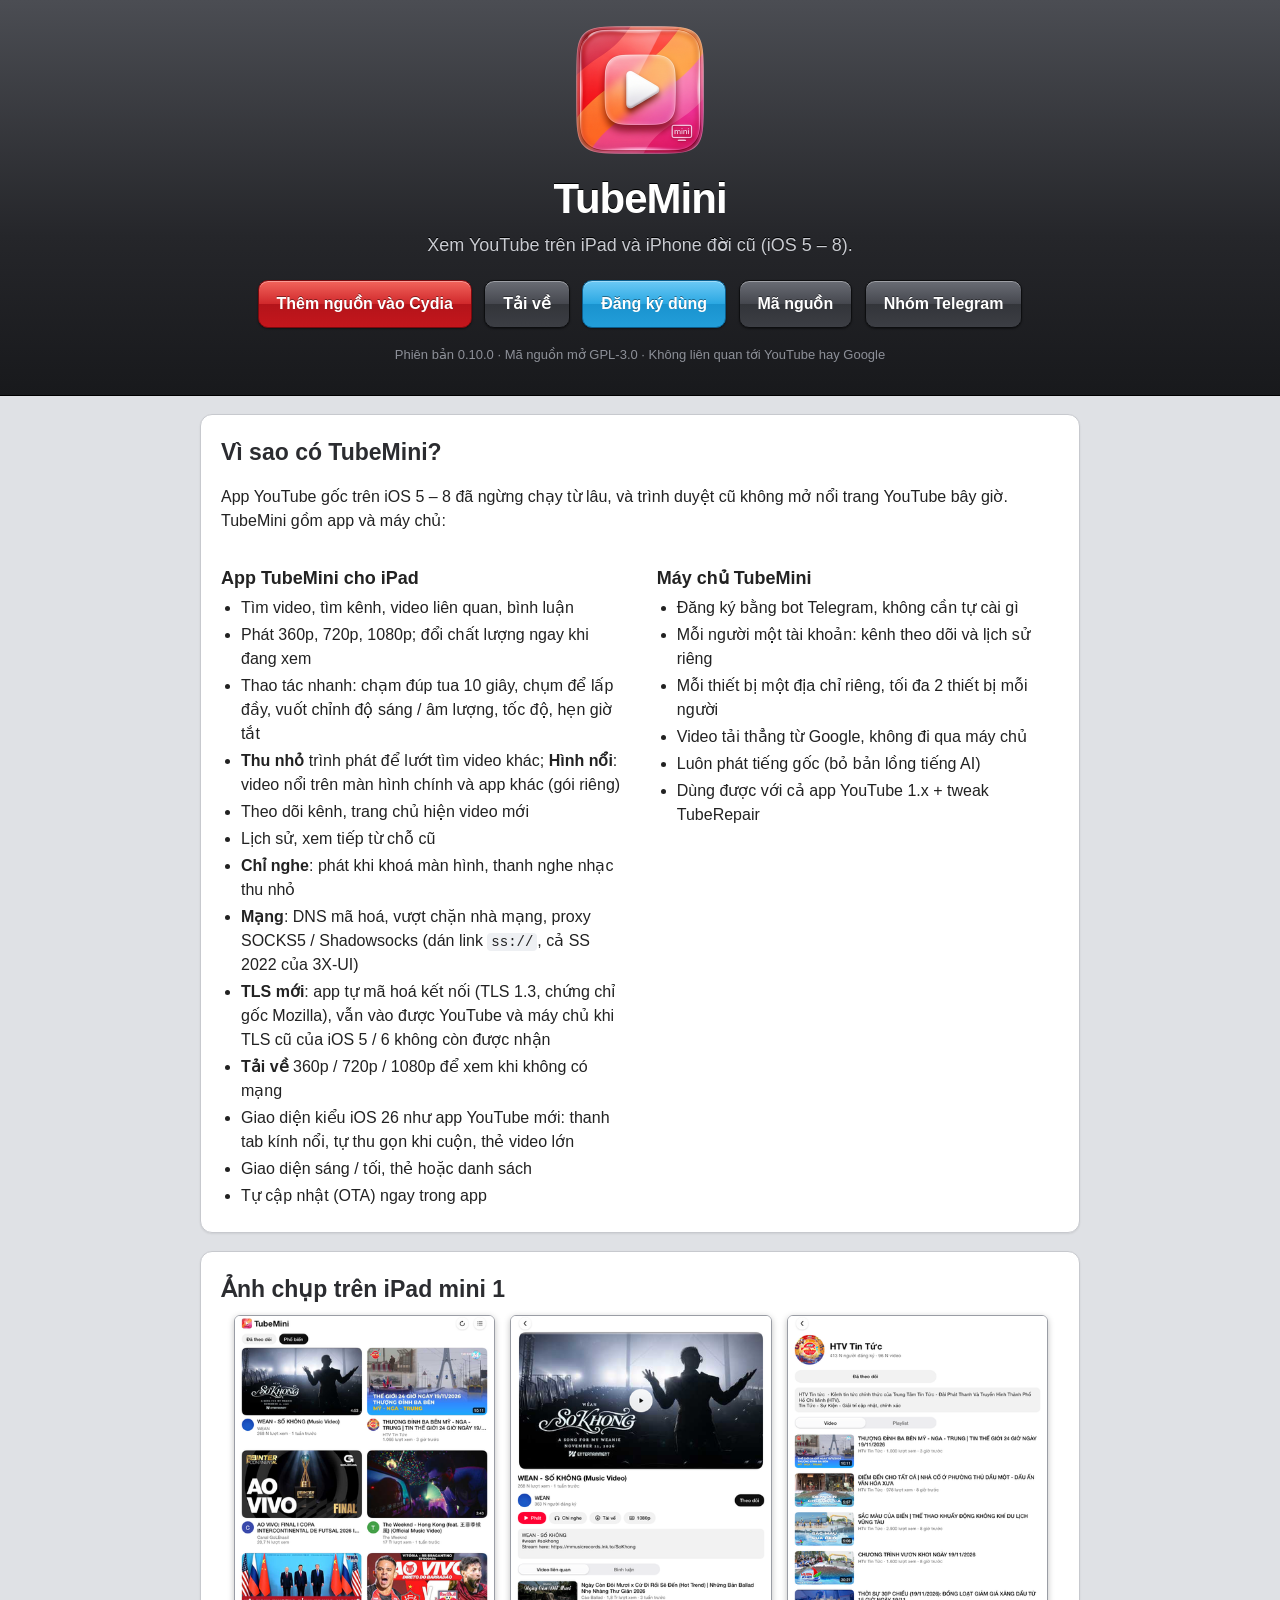
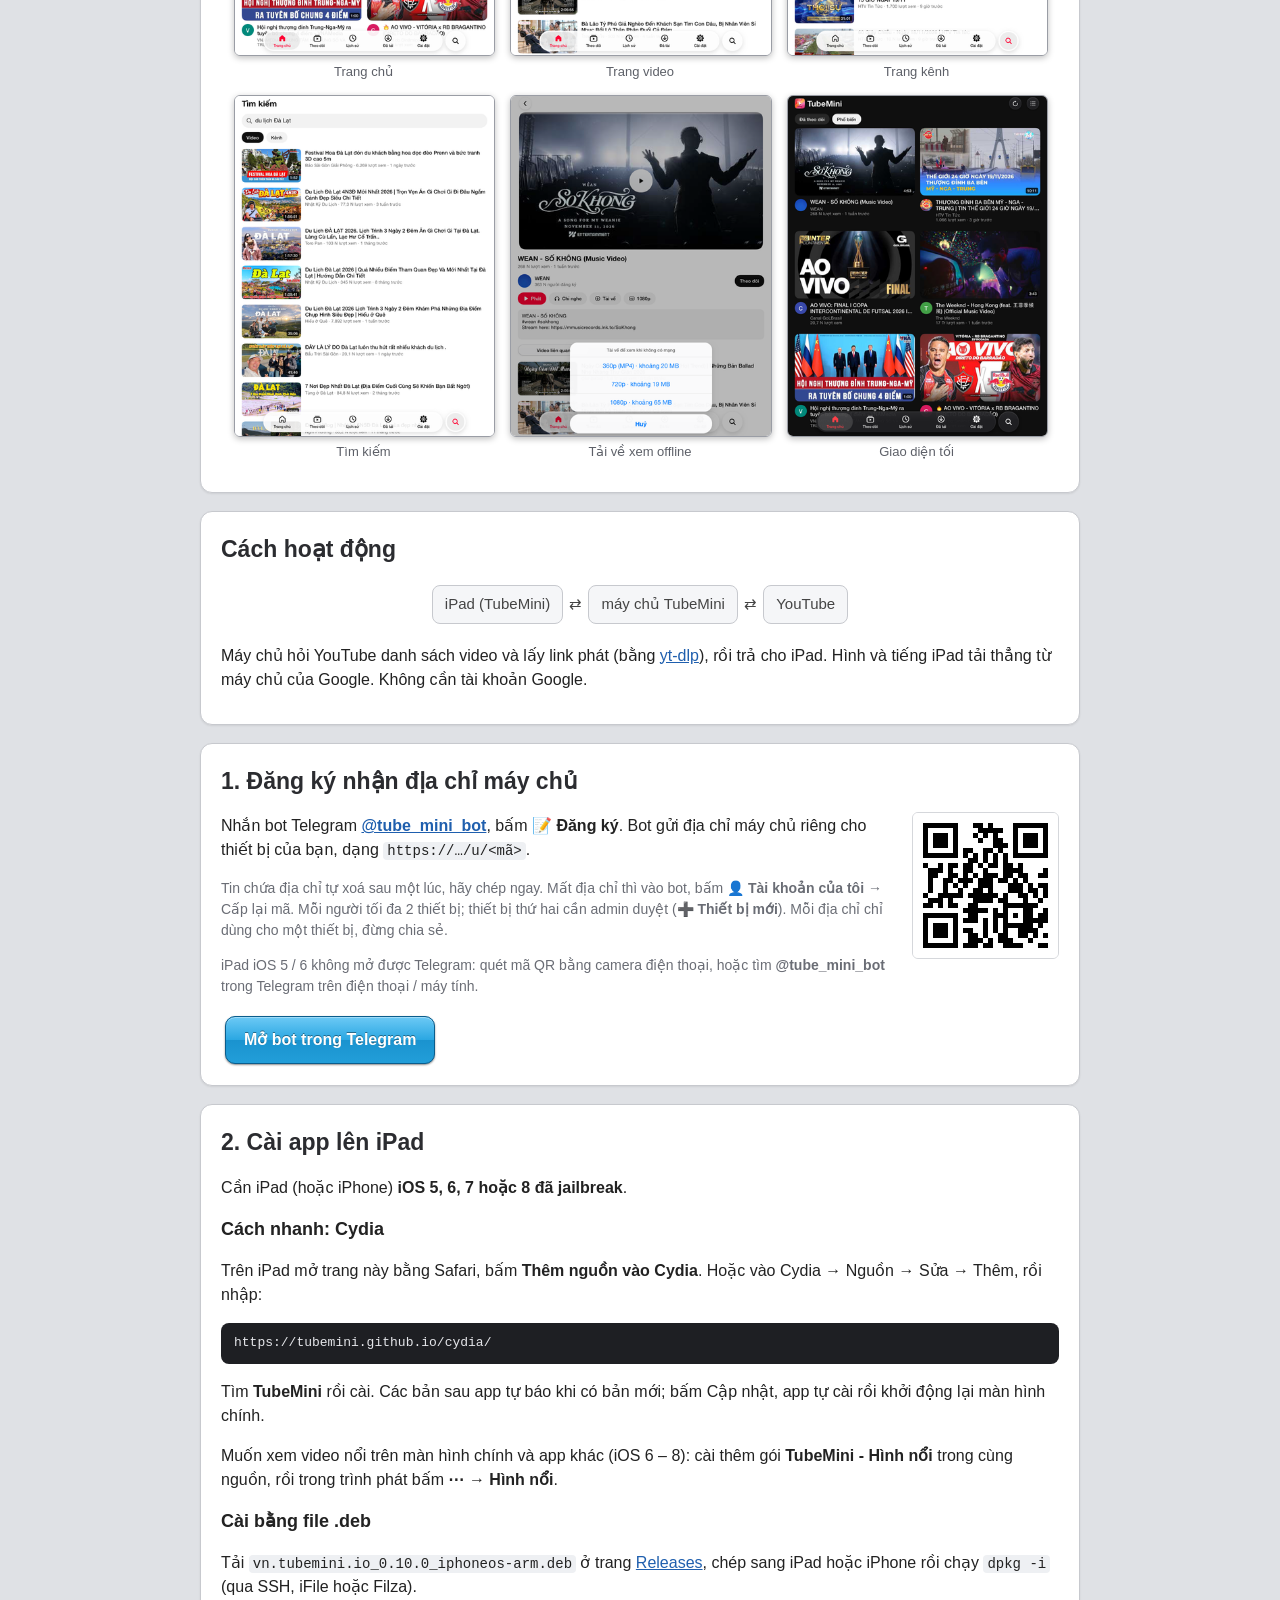
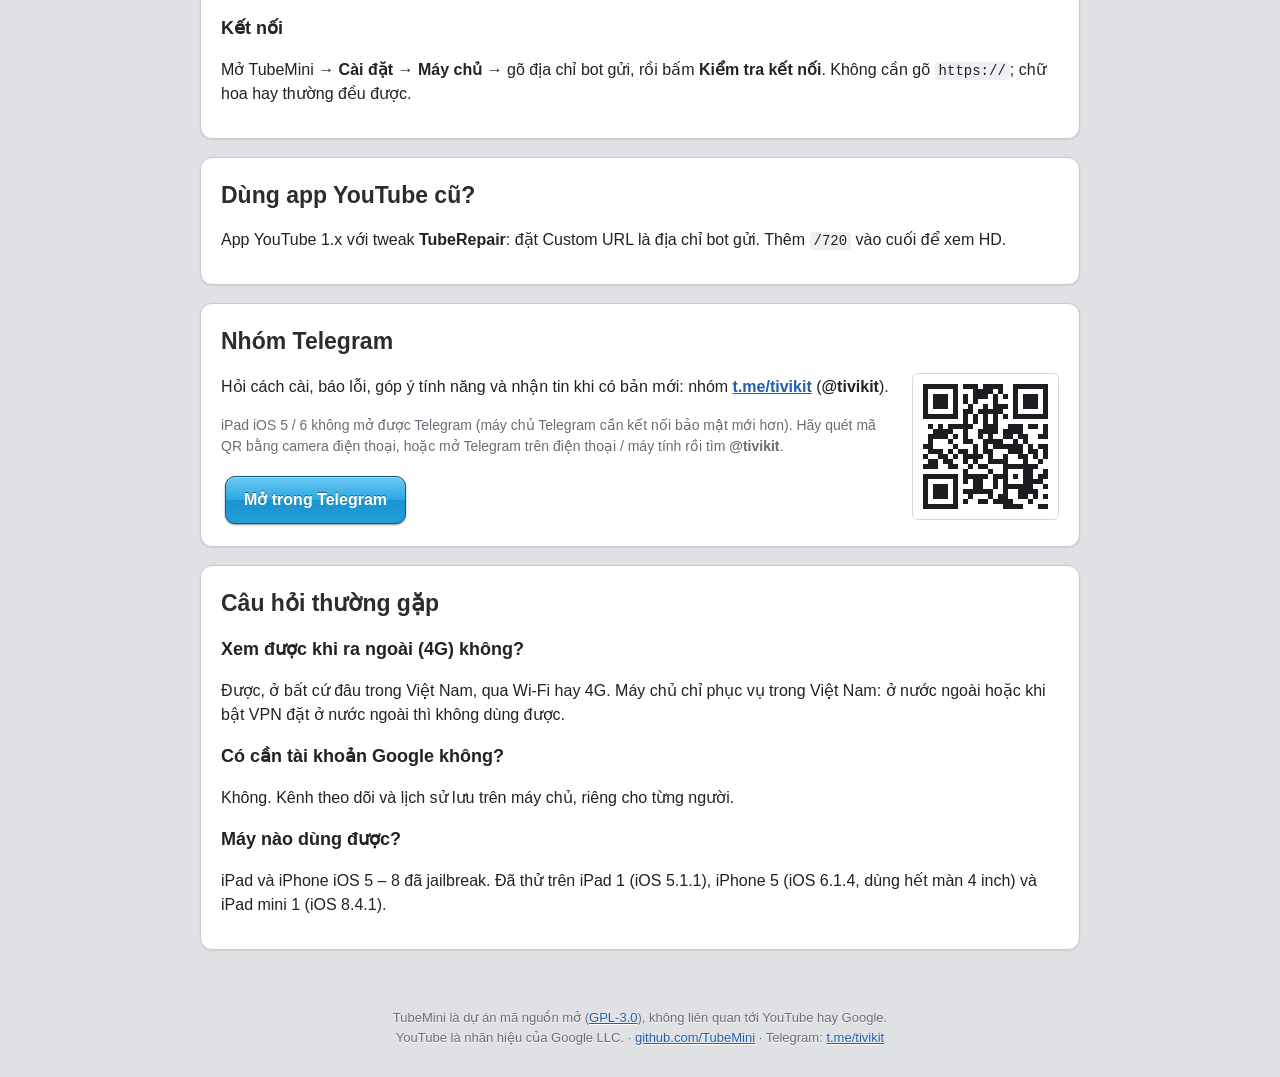
==== index.html @ 6ca7f9ba "Publish site and Cydia repository (2026-11-25)" ====
<!DOCTYPE html>
<html lang="vi">
<head>
<meta charset="utf-8">
<meta name="viewport" content="width=device-width, initial-scale=1">
<title>TubeMini — YouTube cho iPad và iPhone iOS 5 – 8</title>
<meta name="description" content="TubeMini: xem YouTube trên iPad và iPhone đời cũ (iOS 5 – 8). Đăng ký qua bot Telegram để nhận địa chỉ máy chủ.">
<link rel="apple-touch-icon" href="apple-touch-icon.png">
<link rel="icon" type="image/png" href="cydia/icon.png">
<link rel="stylesheet" href="style.css?v=810edb85">
</head>
<body>

<div class="hero">
  <img src="img/icon.png" alt="Icon TubeMini" width="128" height="128">
  <h1>TubeMini</h1>
  <p>Xem YouTube trên iPad và iPhone đời cũ (iOS 5 – 8).</p>
  <a class="btn" href="cydia://url/https://cydia.saurik.com/api/share#?source=https://tubemini.github.io/cydia/">Thêm nguồn vào Cydia</a>
  <a class="btn dark" href="https://github.com/TubeMini/TubeMini/releases/latest">Tải về</a>
  <a class="btn tg" href="#dang-ky">Đăng ký dùng</a>
  <a class="btn dark" href="https://github.com/TubeMini/TubeMini">Mã nguồn</a>
  <a class="btn dark" href="#telegram">Nhóm Telegram</a>
  <small>Phiên bản 0.10.0 · Mã nguồn mở GPL-3.0 · Không liên quan tới YouTube hay Google</small>
</div>

<div class="wrap">

<div class="card">
  <h2>Vì sao có TubeMini?</h2>
  <p>App YouTube gốc trên iOS 5 – 8 đã ngừng chạy từ lâu, và trình duyệt cũ không mở nổi trang YouTube bây giờ. TubeMini gồm app và máy chủ:</p>
  <div class="cols">
    <div class="col">
      <h3>App TubeMini cho iPad</h3>
      <ul>
        <li>Tìm video, tìm kênh, video liên quan, bình luận</li>
        <li>Phát 360p, 720p, 1080p; đổi chất lượng ngay khi đang xem</li>
        <li>Thao tác nhanh: chạm đúp tua 10 giây, chụm để lấp đầy, vuốt chỉnh độ sáng / âm lượng, tốc độ, hẹn giờ tắt</li>
        <li><b>Thu nhỏ</b> trình phát để lướt tìm video khác; <b>Hình nổi</b>: video nổi trên màn hình chính và app khác (gói riêng)</li>
        <li>Theo dõi kênh, trang chủ hiện video mới</li>
        <li>Lịch sử, xem tiếp từ chỗ cũ</li>
        <li><b>Chỉ nghe</b>: phát khi khoá màn hình, thanh nghe nhạc thu nhỏ</li>
        <li><b>Mạng</b>: DNS mã hoá, vượt chặn nhà mạng, proxy SOCKS5 / Shadowsocks (dán link <code>ss://</code>, cả SS 2022 của 3X-UI)</li>
        <li><b>TLS mới</b>: app tự mã hoá kết nối (TLS 1.3, chứng chỉ gốc Mozilla), vẫn vào được YouTube và máy chủ khi TLS cũ của iOS 5 / 6 không còn được nhận</li>
        <li><b>Tải về</b> 360p / 720p / 1080p để xem khi không có mạng</li>
        <li>Giao diện kiểu iOS 26 như app YouTube mới: thanh tab kính nổi, tự thu gọn khi cuộn, thẻ video lớn</li>
        <li>Giao diện sáng / tối, thẻ hoặc danh sách</li>
        <li>Tự cập nhật (OTA) ngay trong app</li>
      </ul>
    </div>
    <div class="col last">
      <h3>Máy chủ TubeMini</h3>
      <ul>
        <li>Đăng ký bằng bot Telegram, không cần tự cài gì</li>
        <li>Mỗi người một tài khoản: kênh theo dõi và lịch sử riêng</li>
        <li>Mỗi thiết bị một địa chỉ riêng, tối đa 2 thiết bị mỗi người</li>
        <li>Video tải thẳng từ Google, không đi qua máy chủ</li>
        <li>Luôn phát tiếng gốc (bỏ bản lồng tiếng AI)</li>
        <li>Dùng được với cả app YouTube 1.x + tweak TubeRepair</li>
      </ul>
    </div>
  </div>
</div>

<div class="card">
  <h2>Ảnh chụp trên iPad mini 1</h2>
  <div class="shots">
    <div class="shot"><img src="img/home.png" alt="Trang chủ">Trang chủ</div>
    <div class="shot"><img src="img/video.png" alt="Trang video">Trang video</div>
    <div class="shot"><img src="img/channel.png" alt="Trang kênh">Trang kênh</div>
    <div class="shot"><img src="img/search.png" alt="Tìm kiếm">Tìm kiếm</div>
    <div class="shot"><img src="img/download.png" alt="Chọn chất lượng để tải về">Tải về xem offline</div>
    <div class="shot"><img src="img/dark.png" alt="Giao diện tối">Giao diện tối</div>
  </div>
</div>

<div class="card">
  <h2>Cách hoạt động</h2>
  <p class="flow"><span>iPad (TubeMini)</span> ⇄ <span>máy chủ TubeMini</span> ⇄ <span>YouTube</span></p>
  <p>Máy chủ hỏi YouTube danh sách video và lấy link phát (bằng <a href="https://github.com/yt-dlp/yt-dlp">yt-dlp</a>), rồi trả cho iPad. Hình và tiếng iPad tải thẳng từ máy chủ của Google. Không cần tài khoản Google.</p>
</div>

<div class="card tgcard" id="dang-ky">
  <h2>1. Đăng ký nhận địa chỉ máy chủ</h2>
  <img class="qr" src="img/bot-qr.png" width="145" height="145" alt="Mã QR bot Telegram t.me/tube_mini_bot">
  <p>Nhắn bot Telegram <a href="https://t.me/tube_mini_bot"><b>@tube_mini_bot</b></a>, bấm <b>📝 Đăng ký</b>. Bot gửi địa chỉ máy chủ riêng cho thiết bị của bạn, dạng <code>https://…/u/&lt;mã&gt;</code>.</p>
  <p class="note">Tin chứa địa chỉ tự xoá sau một lúc, hãy chép ngay. Mất địa chỉ thì vào bot, bấm <b>👤 Tài khoản của tôi</b> → Cấp lại mã. Mỗi người tối đa 2 thiết bị; thiết bị thứ hai cần admin duyệt (<b>➕ Thiết bị mới</b>). Mỗi địa chỉ chỉ dùng cho một thiết bị, đừng chia sẻ.</p>
  <p class="note">iPad iOS 5 / 6 không mở được Telegram: quét mã QR bằng camera điện thoại, hoặc tìm <b>@tube_mini_bot</b> trong Telegram trên điện thoại / máy tính.</p>
  <a class="btn tg" href="https://t.me/tube_mini_bot">Mở bot trong Telegram</a>
</div>

<div class="card">
  <h2>2. Cài app lên iPad</h2>
  <p>Cần iPad (hoặc iPhone) <b>iOS 5, 6, 7 hoặc 8 đã jailbreak</b>.</p>
  <h3>Cách nhanh: Cydia</h3>
  <p>Trên iPad mở trang này bằng Safari, bấm <b>Thêm nguồn vào Cydia</b>. Hoặc vào Cydia → Nguồn → Sửa → Thêm, rồi nhập:</p>
<pre><code>https://tubemini.github.io/cydia/</code></pre>
  <p>Tìm <b>TubeMini</b> rồi cài. Các bản sau app tự báo khi có bản mới; bấm Cập nhật, app tự cài rồi khởi động lại màn hình chính.</p>
  <p>Muốn xem video nổi trên màn hình chính và app khác (iOS 6 – 8): cài thêm gói <b>TubeMini - Hình nổi</b> trong cùng nguồn, rồi trong trình phát bấm <b>⋯ → Hình nổi</b>.</p>
  <h3>Cài bằng file .deb</h3>
  <p>Tải <code>vn.tubemini.io_0.10.0_iphoneos-arm.deb</code> ở trang <a href="https://github.com/TubeMini/TubeMini/releases/latest">Releases</a>, chép sang iPad hoặc iPhone rồi chạy <code>dpkg -i</code> (qua SSH, iFile hoặc Filza).</p>
  <h3>Kết nối</h3>
  <p>Mở TubeMini → <b>Cài đặt</b> → <b>Máy chủ</b> → gõ địa chỉ bot gửi, rồi bấm <b>Kiểm tra kết nối</b>. Không cần gõ <code>https://</code>; chữ hoa hay thường đều được.</p>
</div>

<div class="card">
  <h2>Dùng app YouTube cũ?</h2>
  <p>App YouTube 1.x với tweak <b>TubeRepair</b>: đặt Custom URL là địa chỉ bot gửi. Thêm <code>/720</code> vào cuối để xem HD.</p>
</div>

<div class="card tgcard" id="telegram">
  <h2>Nhóm Telegram</h2>
  <img class="qr" src="img/telegram-qr.png" width="145" height="145" alt="Mã QR nhóm Telegram t.me/tivikit">
  <p>Hỏi cách cài, báo lỗi, góp ý tính năng và nhận tin khi có bản mới: nhóm <a href="https://t.me/tivikit"><b>t.me/tivikit</b></a> (<b>@tivikit</b>).</p>
  <p class="note">iPad iOS 5 / 6 không mở được Telegram (máy chủ Telegram cần kết nối bảo mật mới hơn). Hãy quét mã QR bằng camera điện thoại, hoặc mở Telegram trên điện thoại / máy tính rồi tìm <b>@tivikit</b>.</p>
  <a class="btn tg" href="https://t.me/tivikit">Mở trong Telegram</a>
</div>

<div class="card">
  <h2>Câu hỏi thường gặp</h2>
  <h3>Xem được khi ra ngoài (4G) không?</h3>
  <p>Được, ở bất cứ đâu trong Việt Nam, qua Wi-Fi hay 4G. Máy chủ chỉ phục vụ trong Việt Nam: ở nước ngoài hoặc khi bật VPN đặt ở nước ngoài thì không dùng được.</p>
  <h3>Có cần tài khoản Google không?</h3>
  <p>Không. Kênh theo dõi và lịch sử lưu trên máy chủ, riêng cho từng người.</p>
  <h3>Máy nào dùng được?</h3>
  <p>iPad và iPhone iOS 5 – 8 đã jailbreak. Đã thử trên iPad 1 (iOS 5.1.1), iPhone 5 (iOS 6.1.4, dùng hết màn 4 inch) và iPad mini 1 (iOS 8.4.1).</p>
</div>

</div>

<div class="foot">
  TubeMini là dự án mã nguồn mở (<a href="https://github.com/TubeMini/TubeMini/blob/main/LICENSE">GPL-3.0</a>), không liên quan tới YouTube hay Google.<br>
  YouTube là nhãn hiệu của Google LLC. · <a href="https://github.com/TubeMini">github.com/TubeMini</a> · Telegram: <a href="https://t.me/tivikit">t.me/tivikit</a>
</div>

</body>
</html>
---- style.css ----
/* TubeMini site — works on Safari iOS 6: no grid / flexbox / CSS variables / JavaScript,
   -webkit- prefixes next to the standard properties. */
html { -webkit-text-size-adjust: 100%; }
body {
    margin: 0;
    background: #dfe1e5;
    color: #222;
    font: 16px/1.5 "Helvetica Neue", Helvetica, Arial, sans-serif;
}
a { color: #1f5fae; }
img { border: 0; }

/* Header: dark brushed band with the icon */
.hero {
    background: #26272b;
    background-image: -webkit-linear-gradient(top, #4b4d53 0%, #25262a 60%, #18191c 100%);
    background-image: linear-gradient(to bottom, #4b4d53 0%, #25262a 60%, #18191c 100%);
    border-bottom: 1px solid #000;
    color: #fff;
    text-align: center;
    padding: 26px 16px 30px;
}
.hero img { width: 128px; height: 128px; }
.hero h1 {
    font-size: 42px;
    margin: 6px 0 2px;
    letter-spacing: -1px;
    text-shadow: 0 -1px 0 #000;
}
.hero p { margin: 0 auto 16px; max-width: 560px; color: #c9cbd1; font-size: 18px; text-shadow: 0 -1px 0 #000; }
.hero small { display: block; margin-top: 12px; color: #8d9098; font-size: 13px; }

/* Glossy iOS 6 buttons */
.btn {
    display: inline-block;
    margin: 5px 4px;
    padding: 11px 18px;
    border: 1px solid #7a0a0e;
    border-radius: 10px;
    color: #fff;
    font-weight: bold;
    text-decoration: none;
    text-shadow: 0 -1px 0 rgba(0, 0, 0, 0.4);
    background: #c4161c;
    background-image: -webkit-linear-gradient(top, #f2645c 0%, #d0282b 50%, #b4141a 51%, #c4161c 100%);
    background-image: linear-gradient(to bottom, #f2645c 0%, #d0282b 50%, #b4141a 51%, #c4161c 100%);
    -webkit-box-shadow: inset 0 1px 0 rgba(255, 255, 255, 0.35), 0 1px 2px rgba(0, 0, 0, 0.45);
    box-shadow: inset 0 1px 0 rgba(255, 255, 255, 0.35), 0 1px 2px rgba(0, 0, 0, 0.45);
}
.btn.dark {
    border-color: #0d0e10;
    background: #3a3c42;
    background-image: -webkit-linear-gradient(top, #6a6d75 0%, #45474e 50%, #33353a 51%, #3c3e44 100%);
    background-image: linear-gradient(to bottom, #6a6d75 0%, #45474e 50%, #33353a 51%, #3c3e44 100%);
}
.btn.tg {
    border-color: #0b5d8c;
    background: #229ed9;
    background-image: -webkit-linear-gradient(top, #6cc9f5 0%, #2aa7e2 50%, #1a93cf 51%, #229ed9 100%);
    background-image: linear-gradient(to bottom, #6cc9f5 0%, #2aa7e2 50%, #1a93cf 51%, #229ed9 100%);
}

.wrap { max-width: 880px; margin: 0 auto; padding: 0 14px 30px; }
.card {
    background: #fff;
    border: 1px solid #c7c9ce;
    border-radius: 12px;
    padding: 4px 20px 16px;
    margin: 18px 0;
    -webkit-box-shadow: 0 1px 2px rgba(0, 0, 0, 0.08);
    box-shadow: 0 1px 2px rgba(0, 0, 0, 0.08);
}
h2 {
    font-size: 23px;
    margin: 16px 0 8px;
    color: #2b2c30;
    text-shadow: 0 1px 0 #fff;
}
h3 { font-size: 18px; margin: 16px 0 4px; }

/* Two columns of features (one on phones) */
.cols:after { content: ""; display: block; clear: both; }
.col { float: left; width: 48%; margin-right: 4%; }
.col.last { margin-right: 0; }
.col ul { padding-left: 20px; margin: 4px 0 8px; }
.col li { margin: 3px 0; }

/* Screenshots */
.shots { text-align: center; font-size: 0; }
.shot { display: inline-block; vertical-align: top; width: 31%; margin: 0 1% 14px; font-size: 13px; color: #5d6068; }
.shot img {
    width: 100%;
    border: 1px solid #9a9da5;
    border-radius: 6px;
    -webkit-box-shadow: 0 2px 6px rgba(0, 0, 0, 0.25);
    box-shadow: 0 2px 6px rgba(0, 0, 0, 0.25);
}

pre, code { font-family: Menlo, Courier, monospace; }
code { background: #eef0f3; border-radius: 4px; padding: 1px 4px; font-size: 14px; }
pre {
    background: #1e1f23;
    color: #e5e6ea;
    border-radius: 8px;
    padding: 11px 13px;
    font-size: 13px;
    line-height: 1.45;
    white-space: pre-wrap;
    word-wrap: break-word;
}
pre code { background: none; padding: 0; color: inherit; font-size: inherit; }

.flow { text-align: center; font-size: 15px; color: #444; }
.flow span {
    display: inline-block;
    margin: 4px 2px;
    padding: 7px 12px;
    border: 1px solid #c7c9ce;
    border-radius: 8px;
    background: #f5f6f8;
}
.note { color: #6a6d75; font-size: 14px; }

/* Telegram card: QR code beside the text (Telegram itself does not open on iOS 6) */
.tgcard:after { content: ""; display: block; clear: both; }
.qr {
    float: right;
    width: 145px;
    height: 145px;
    margin: 6px 0 10px 18px;
    border: 1px solid #d5d7db;
    border-radius: 6px;
}
.foot { text-align: center; color: #6a6d75; font-size: 13px; padding: 10px 14px 30px; text-shadow: 0 1px 0 #fff; }

@media (max-width: 620px) {
    .col { float: none; width: auto; margin-right: 0; }
    .shot { width: 46%; margin: 0 2% 12px; }
    .hero h1 { font-size: 34px; }
    .qr { float: none; display: block; margin: 6px auto 10px; }
}
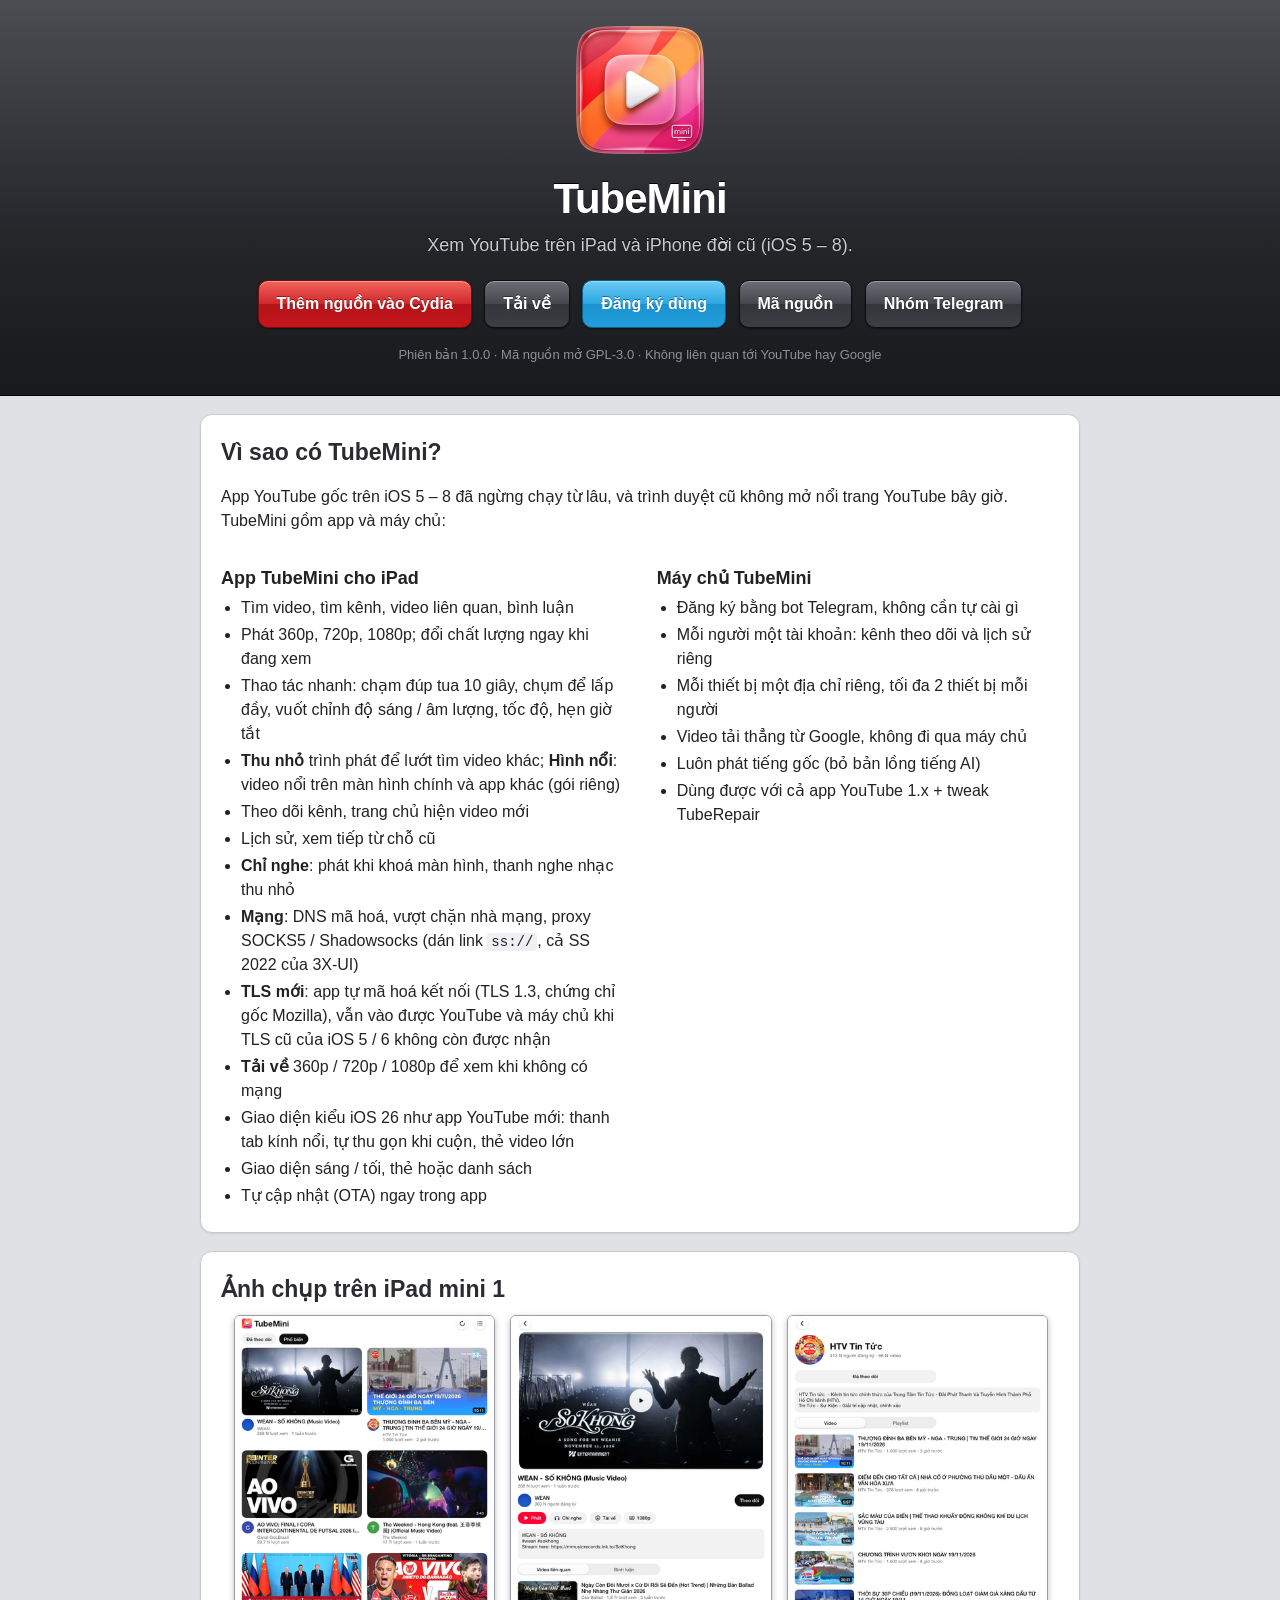
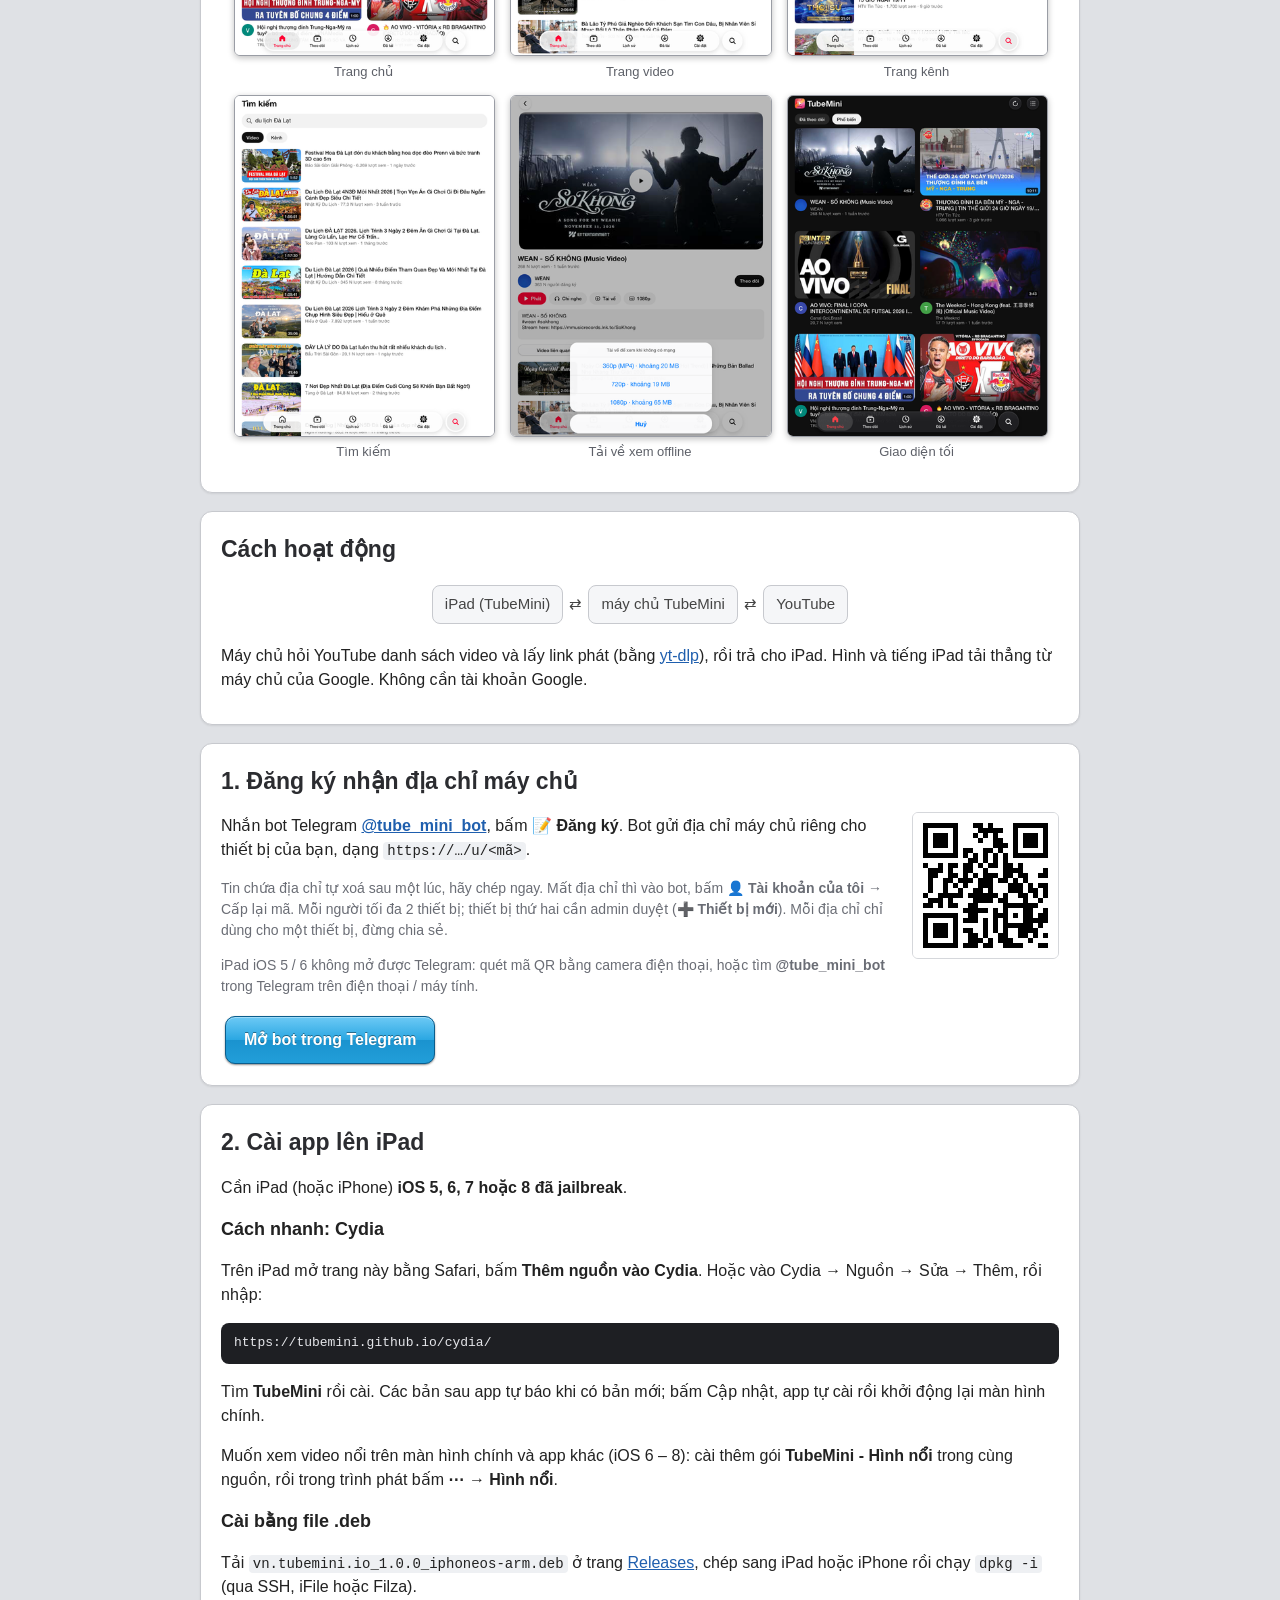
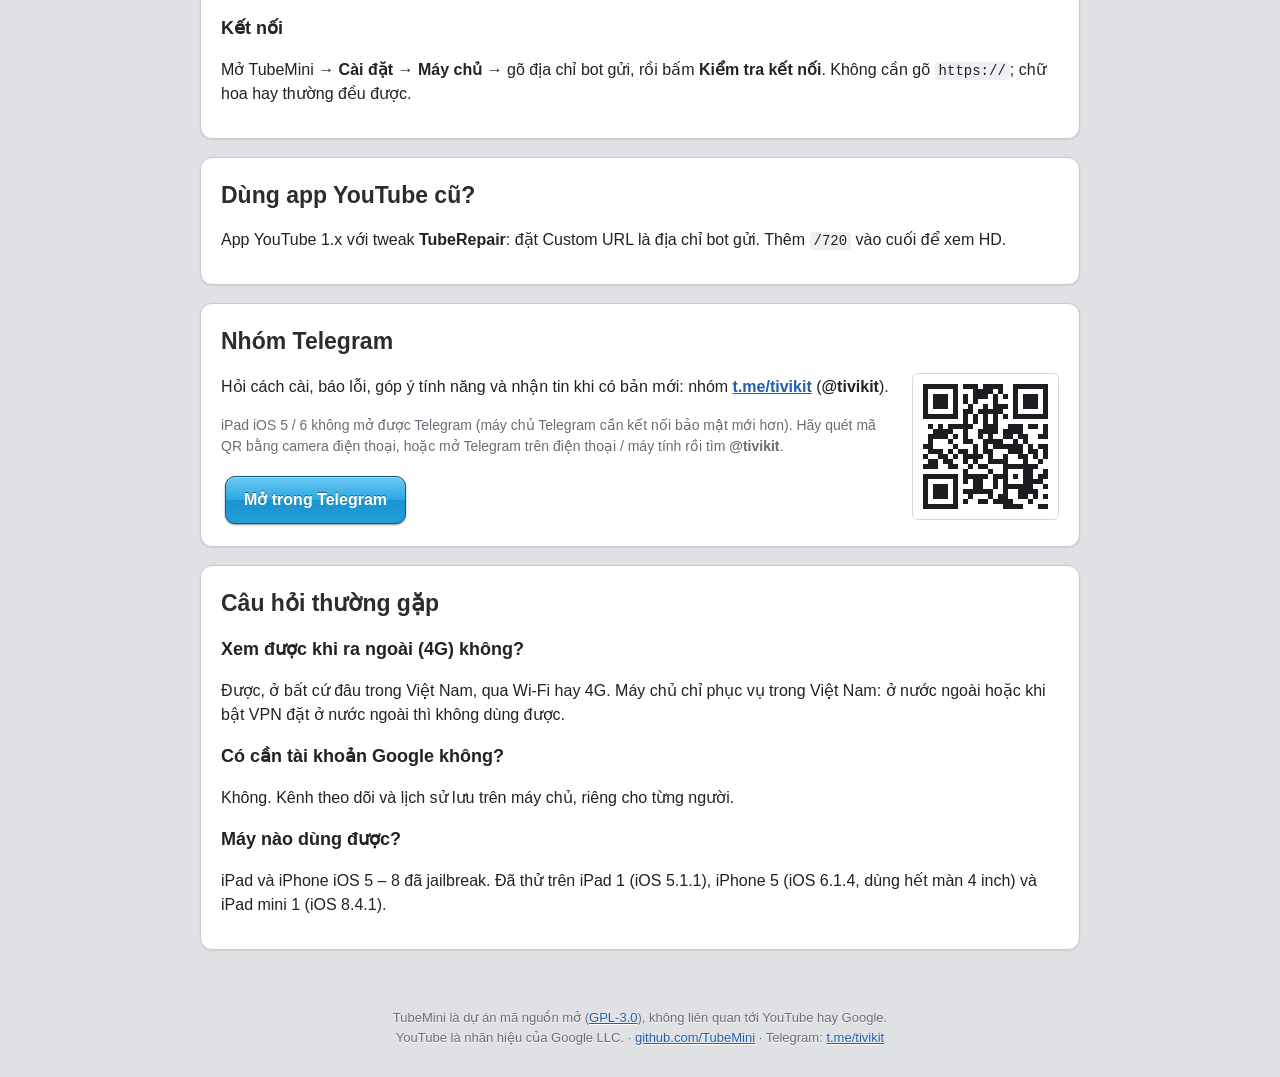
==== commit e506a7f5: "Publish site and Cydia repository (2026-11-25)" ====
--- a/index.html
+++ b/index.html
@@ -20,7 +20,7 @@
   <a class="btn tg" href="#dang-ky">Đăng ký dùng</a>
   <a class="btn dark" href="https://github.com/TubeMini/TubeMini">Mã nguồn</a>
   <a class="btn dark" href="#telegram">Nhóm Telegram</a>
-  <small>Phiên bản 0.10.0 · Mã nguồn mở GPL-3.0 · Không liên quan tới YouTube hay Google</small>
+  <small>Phiên bản 1.0.0 · Mã nguồn mở GPL-3.0 · Không liên quan tới YouTube hay Google</small>
 </div>
 
 <div class="wrap">
@@ -97,7 +97,7 @@
   <p>Tìm <b>TubeMini</b> rồi cài. Các bản sau app tự báo khi có bản mới; bấm Cập nhật, app tự cài rồi khởi động lại màn hình chính.</p>
   <p>Muốn xem video nổi trên màn hình chính và app khác (iOS 6 – 8): cài thêm gói <b>TubeMini - Hình nổi</b> trong cùng nguồn, rồi trong trình phát bấm <b>⋯ → Hình nổi</b>.</p>
   <h3>Cài bằng file .deb</h3>
-  <p>Tải <code>vn.tubemini.io_0.10.0_iphoneos-arm.deb</code> ở trang <a href="https://github.com/TubeMini/TubeMini/releases/latest">Releases</a>, chép sang iPad hoặc iPhone rồi chạy <code>dpkg -i</code> (qua SSH, iFile hoặc Filza).</p>
+  <p>Tải <code>vn.tubemini.io_1.0.0_iphoneos-arm.deb</code> ở trang <a href="https://github.com/TubeMini/TubeMini/releases/latest">Releases</a>, chép sang iPad hoặc iPhone rồi chạy <code>dpkg -i</code> (qua SSH, iFile hoặc Filza).</p>
   <h3>Kết nối</h3>
   <p>Mở TubeMini → <b>Cài đặt</b> → <b>Máy chủ</b> → gõ địa chỉ bot gửi, rồi bấm <b>Kiểm tra kết nối</b>. Không cần gõ <code>https://</code>; chữ hoa hay thường đều được.</p>
 </div>
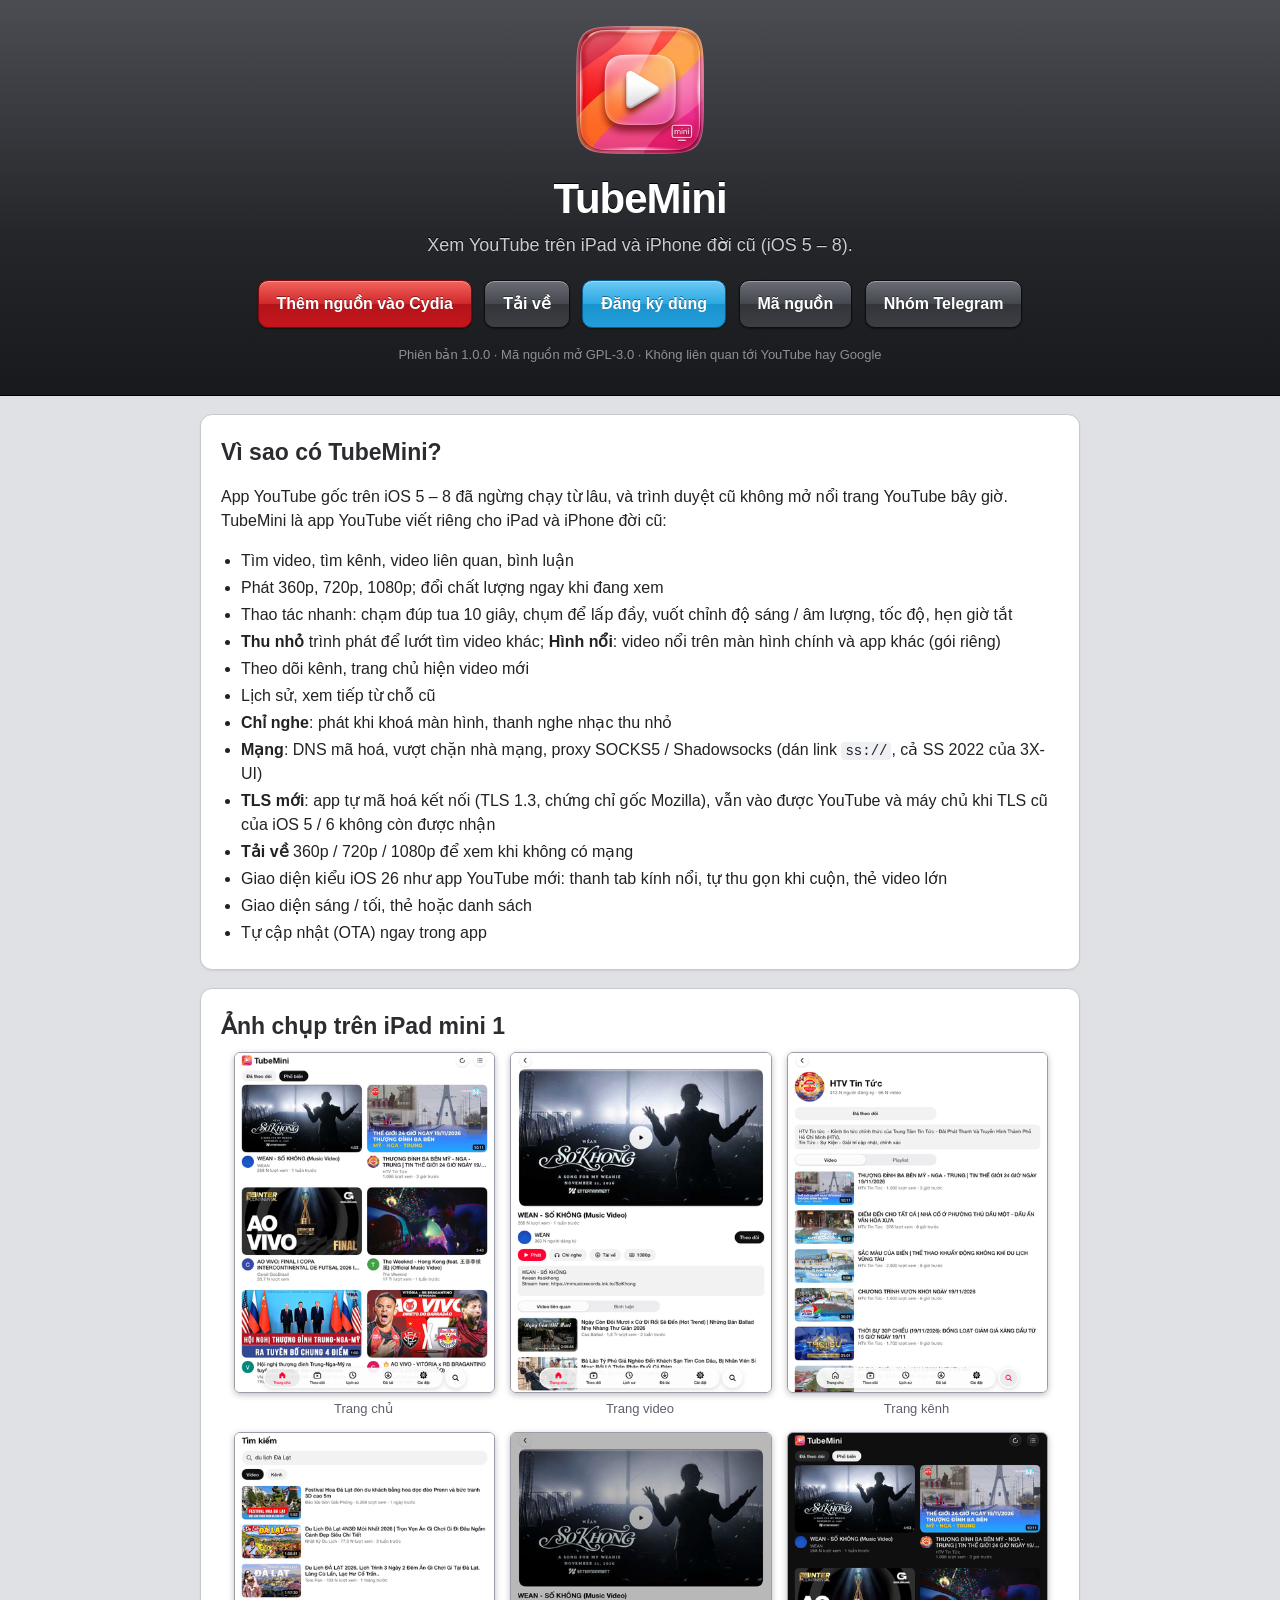
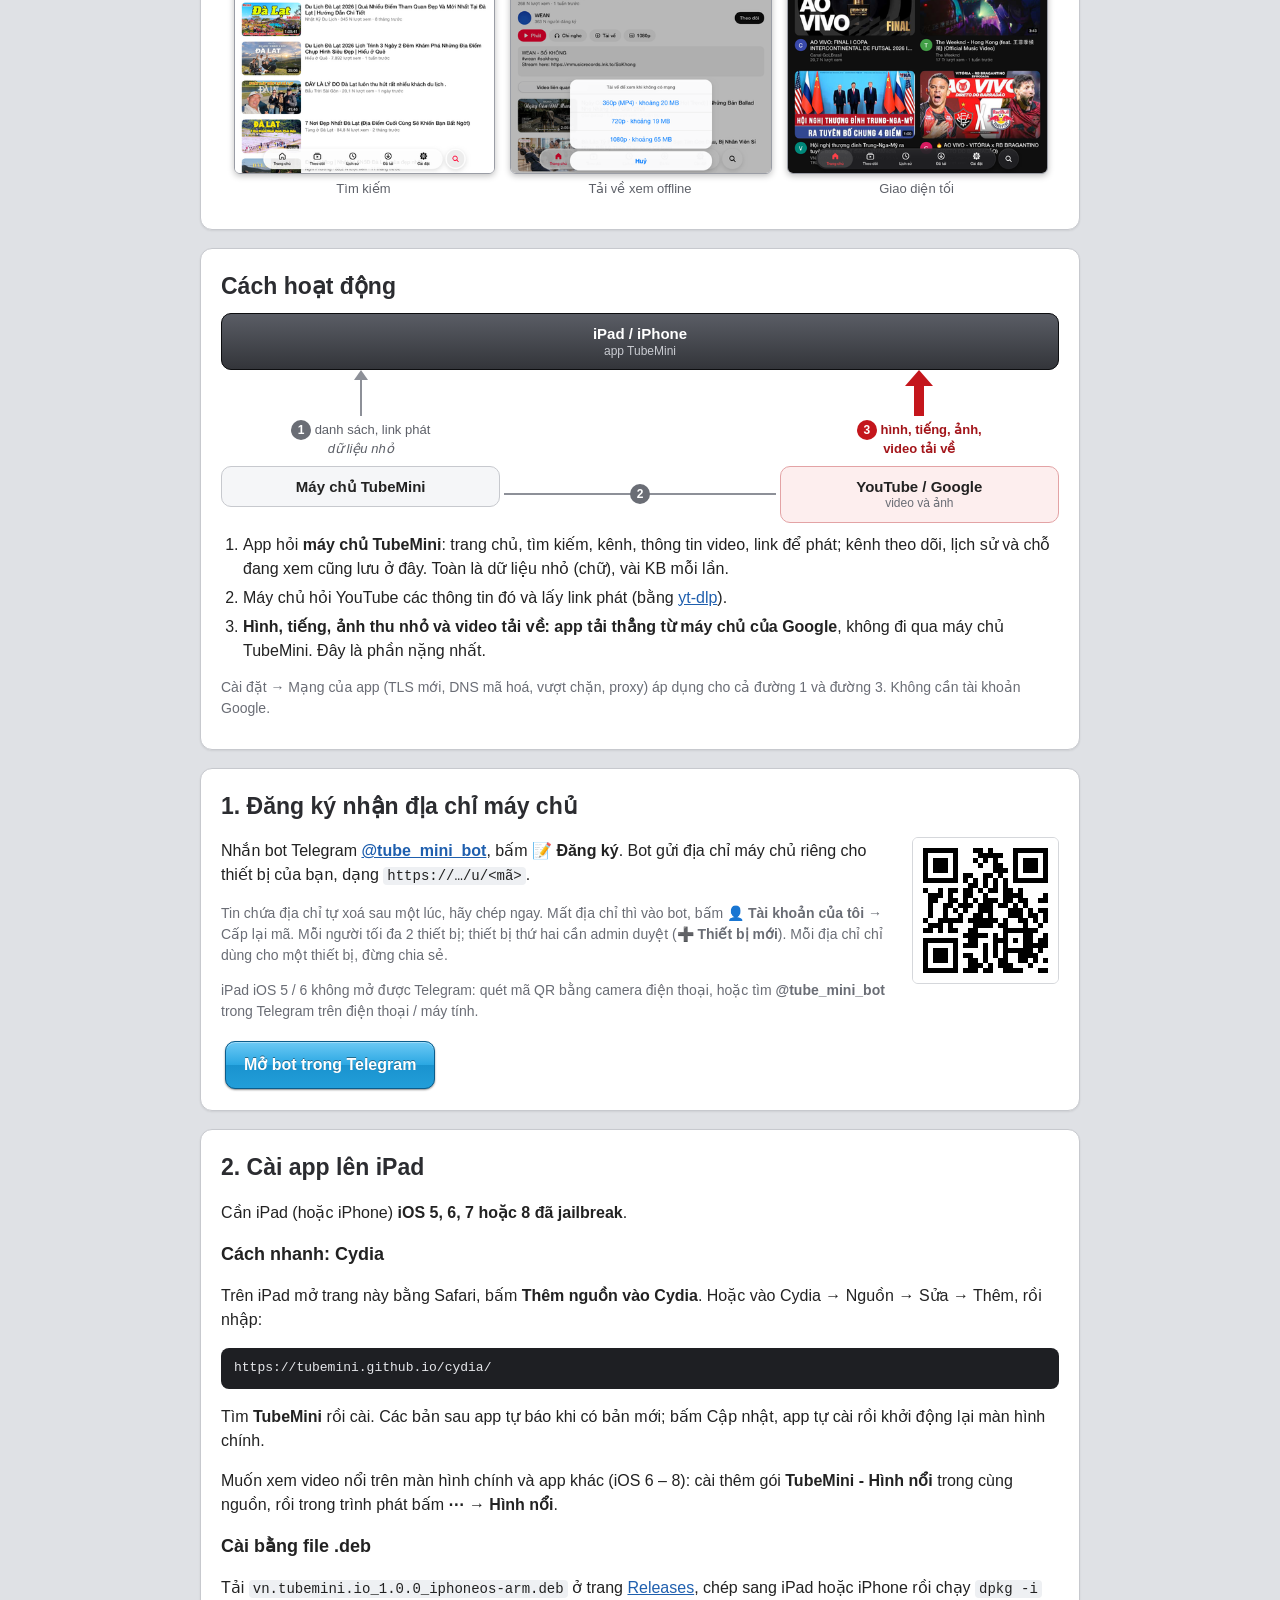
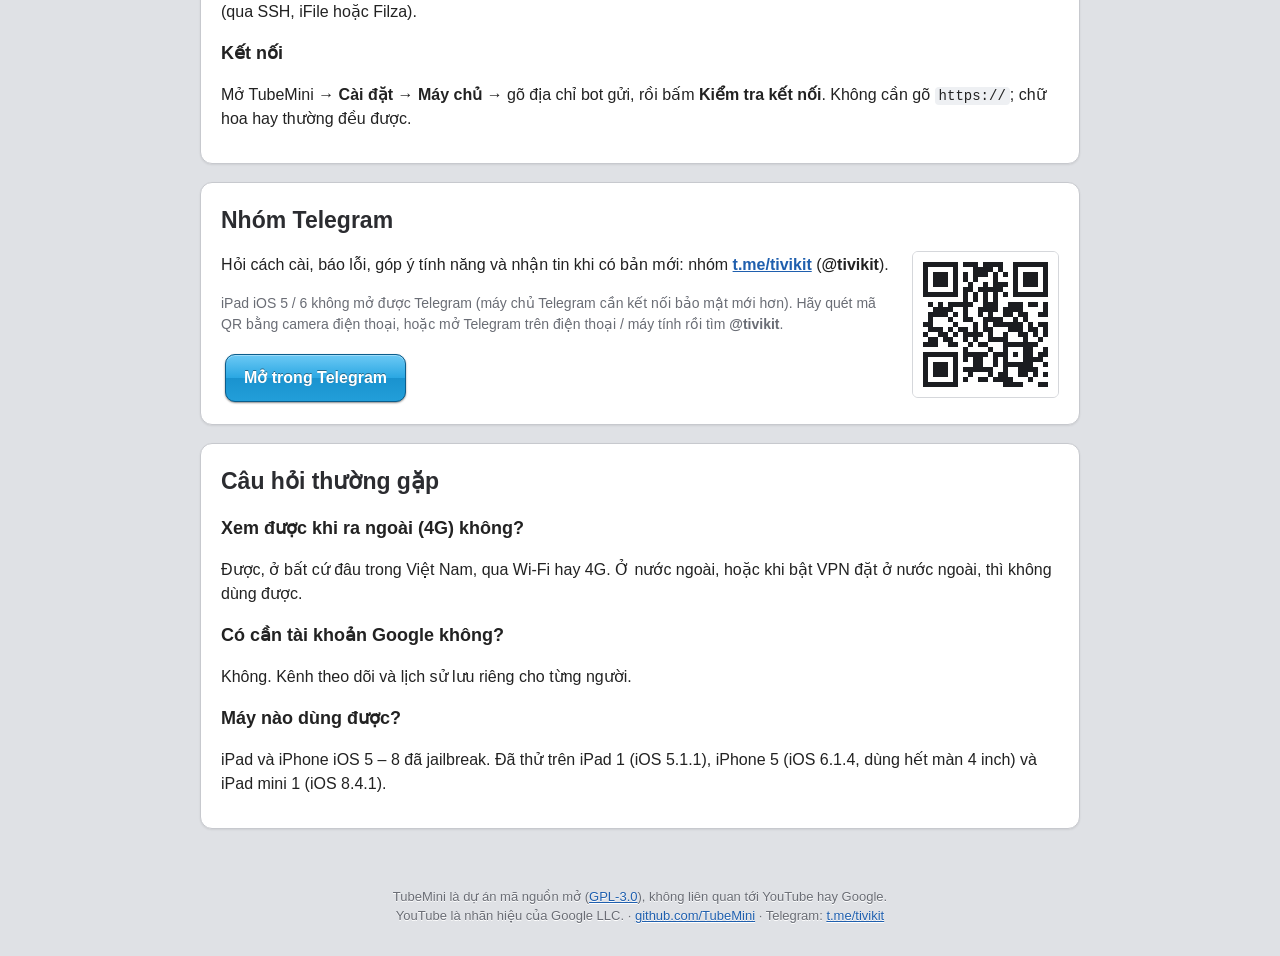
==== commit 60fe517b: "Publish site and Cydia repository (2026-11-25)" ====
--- a/index.html
+++ b/index.html
@@ -7,7 +7,7 @@
 <meta name="description" content="TubeMini: xem YouTube trên iPad và iPhone đời cũ (iOS 5 – 8). Đăng ký qua bot Telegram để nhận địa chỉ máy chủ.">
 <link rel="apple-touch-icon" href="apple-touch-icon.png">
 <link rel="icon" type="image/png" href="cydia/icon.png">
-<link rel="stylesheet" href="style.css?v=810edb85">
+<link rel="stylesheet" href="style.css?v=4db4ca5c">
 </head>
 <body>
 
@@ -27,11 +27,8 @@
 
 <div class="card">
   <h2>Vì sao có TubeMini?</h2>
-  <p>App YouTube gốc trên iOS 5 – 8 đã ngừng chạy từ lâu, và trình duyệt cũ không mở nổi trang YouTube bây giờ. TubeMini gồm app và máy chủ:</p>
-  <div class="cols">
-    <div class="col">
-      <h3>App TubeMini cho iPad</h3>
-      <ul>
+  <p>App YouTube gốc trên iOS 5 – 8 đã ngừng chạy từ lâu, và trình duyệt cũ không mở nổi trang YouTube bây giờ. TubeMini là app YouTube viết riêng cho iPad và iPhone đời cũ:</p>
+      <ul class="features">
         <li>Tìm video, tìm kênh, video liên quan, bình luận</li>
         <li>Phát 360p, 720p, 1080p; đổi chất lượng ngay khi đang xem</li>
         <li>Thao tác nhanh: chạm đúp tua 10 giây, chụm để lấp đầy, vuốt chỉnh độ sáng / âm lượng, tốc độ, hẹn giờ tắt</li>
@@ -46,19 +43,6 @@
         <li>Giao diện sáng / tối, thẻ hoặc danh sách</li>
         <li>Tự cập nhật (OTA) ngay trong app</li>
       </ul>
-    </div>
-    <div class="col last">
-      <h3>Máy chủ TubeMini</h3>
-      <ul>
-        <li>Đăng ký bằng bot Telegram, không cần tự cài gì</li>
-        <li>Mỗi người một tài khoản: kênh theo dõi và lịch sử riêng</li>
-        <li>Mỗi thiết bị một địa chỉ riêng, tối đa 2 thiết bị mỗi người</li>
-        <li>Video tải thẳng từ Google, không đi qua máy chủ</li>
-        <li>Luôn phát tiếng gốc (bỏ bản lồng tiếng AI)</li>
-        <li>Dùng được với cả app YouTube 1.x + tweak TubeRepair</li>
-      </ul>
-    </div>
-  </div>
 </div>
 
 <div class="card">
@@ -73,10 +57,29 @@
   </div>
 </div>
 
-<div class="card">
+<div class="card" id="cach-hoat-dong">
   <h2>Cách hoạt động</h2>
-  <p class="flow"><span>iPad (TubeMini)</span> ⇄ <span>máy chủ TubeMini</span> ⇄ <span>YouTube</span></p>
-  <p>Máy chủ hỏi YouTube danh sách video và lấy link phát (bằng <a href="https://github.com/yt-dlp/yt-dlp">yt-dlp</a>), rồi trả cho iPad. Hình và tiếng iPad tải thẳng từ máy chủ của Google. Không cần tài khoản Google.</p>
+  <table class="diagram">
+    <tr>
+      <td colspan="3"><div class="node app"><b>iPad / iPhone</b><small>app TubeMini</small></div></td>
+    </tr>
+    <tr>
+      <td><div class="up"><span class="tip"></span><span class="line"></span></div><div class="tag"><span class="num">1</span> danh sách, link phát<br><i>dữ liệu nhỏ</i></div></td>
+      <td></td>
+      <td><div class="up big"><span class="tip"></span><span class="line"></span></div><div class="tag strong"><span class="num red">3</span> hình, tiếng, ảnh,<br>video tải về</div></td>
+    </tr>
+    <tr>
+      <td><div class="node"><b>Máy chủ TubeMini</b></div></td>
+      <td class="mid"><div class="side"><span class="num">2</span><span class="hline"></span></div></td>
+      <td><div class="node google"><b>YouTube / Google</b><small>video và ảnh</small></div></td>
+    </tr>
+  </table>
+  <ol class="legend">
+    <li>App hỏi <b>máy chủ TubeMini</b>: trang chủ, tìm kiếm, kênh, thông tin video, link để phát; kênh theo dõi, lịch sử và chỗ đang xem cũng lưu ở đây. Toàn là dữ liệu nhỏ (chữ), vài KB mỗi lần.</li>
+    <li>Máy chủ hỏi YouTube các thông tin đó và lấy link phát (bằng <a href="https://github.com/yt-dlp/yt-dlp">yt-dlp</a>).</li>
+    <li><b>Hình, tiếng, ảnh thu nhỏ và video tải về: app tải thẳng từ máy chủ của Google</b>, không đi qua máy chủ TubeMini. Đây là phần nặng nhất.</li>
+  </ol>
+  <p class="note">Cài đặt → Mạng của app (TLS mới, DNS mã hoá, vượt chặn, proxy) áp dụng cho cả đường 1 và đường 3. Không cần tài khoản Google.</p>
 </div>
 
 <div class="card tgcard" id="dang-ky">
@@ -102,11 +105,6 @@
   <p>Mở TubeMini → <b>Cài đặt</b> → <b>Máy chủ</b> → gõ địa chỉ bot gửi, rồi bấm <b>Kiểm tra kết nối</b>. Không cần gõ <code>https://</code>; chữ hoa hay thường đều được.</p>
 </div>
 
-<div class="card">
-  <h2>Dùng app YouTube cũ?</h2>
-  <p>App YouTube 1.x với tweak <b>TubeRepair</b>: đặt Custom URL là địa chỉ bot gửi. Thêm <code>/720</code> vào cuối để xem HD.</p>
-</div>
-
 <div class="card tgcard" id="telegram">
   <h2>Nhóm Telegram</h2>
   <img class="qr" src="img/telegram-qr.png" width="145" height="145" alt="Mã QR nhóm Telegram t.me/tivikit">
@@ -118,9 +116,9 @@
 <div class="card">
   <h2>Câu hỏi thường gặp</h2>
   <h3>Xem được khi ra ngoài (4G) không?</h3>
-  <p>Được, ở bất cứ đâu trong Việt Nam, qua Wi-Fi hay 4G. Máy chủ chỉ phục vụ trong Việt Nam: ở nước ngoài hoặc khi bật VPN đặt ở nước ngoài thì không dùng được.</p>
+  <p>Được, ở bất cứ đâu trong Việt Nam, qua Wi-Fi hay 4G. Ở nước ngoài, hoặc khi bật VPN đặt ở nước ngoài, thì không dùng được.</p>
   <h3>Có cần tài khoản Google không?</h3>
-  <p>Không. Kênh theo dõi và lịch sử lưu trên máy chủ, riêng cho từng người.</p>
+  <p>Không. Kênh theo dõi và lịch sử lưu riêng cho từng người.</p>
   <h3>Máy nào dùng được?</h3>
   <p>iPad và iPhone iOS 5 – 8 đã jailbreak. Đã thử trên iPad 1 (iOS 5.1.1), iPhone 5 (iOS 6.1.4, dùng hết màn 4 inch) và iPad mini 1 (iOS 8.4.1).</p>
 </div>
--- a/style.css
+++ b/style.css
@@ -120,6 +120,62 @@
     background: #f5f6f8;
 }
 .note { color: #6a6d75; font-size: 14px; }
+.features { padding-left: 20px; margin: 4px 0 8px; }
+.features li { margin: 3px 0; }
+
+/* "Cách hoạt động": boxes and arrows from a table and borders (Safari iOS 5 / 6: no flex, no grid, no SVG sizing) */
+.diagram { width: 100%; border-collapse: collapse; table-layout: fixed; margin: 10px 0 6px; }
+.diagram td { width: 38%; padding: 0; vertical-align: top; text-align: center; }
+.diagram td.mid { width: 24%; vertical-align: middle; }
+.node {
+    padding: 10px 6px;
+    border: 1px solid #c7c9ce;
+    border-radius: 10px;
+    background: #f5f6f8;
+    font-size: 15px;
+    line-height: 1.3;
+}
+.node small { display: block; color: #6a6d75; font-size: 12px; }
+.node.app {
+    color: #fff;
+    border-color: #0d0e10;
+    background: #3a3c42;
+    background-image: -webkit-linear-gradient(top, #5a5d65 0%, #33353a 100%);
+    background-image: linear-gradient(to bottom, #5a5d65 0%, #33353a 100%);
+}
+.node.app small { color: #c9cbd1; }
+.node.google { border-color: #e3a3a5; background: #fdeeee; }
+/* Arrow pointing up into the app: a line and a border triangle */
+.up { position: relative; height: 46px; }
+.up .tip {
+    position: absolute; top: 0; left: 50%; margin-left: -7px; width: 0; height: 0;
+    border-left: 7px solid transparent; border-right: 7px solid transparent; border-bottom: 10px solid #8d9098;
+}
+.up .line { position: absolute; top: 10px; bottom: 0; left: 50%; margin-left: -1px; width: 2px; background: #8d9098; }
+.up.big .tip { margin-left: -14px; border-left-width: 14px; border-right-width: 14px; border-bottom: 16px solid #c4161c; }
+.up.big .line { top: 16px; margin-left: -5px; width: 10px; background: #c4161c; }
+.tag { padding: 4px 2px 8px; color: #5d6068; font-size: 13px; line-height: 1.35; }
+.tag.strong { color: #a3151a; font-weight: bold; }
+.tag i { font-weight: normal; }
+/* Server ⇄ YouTube */
+.side { position: relative; height: 26px; }
+.side .hline { position: absolute; top: 12px; left: 4px; right: 4px; height: 2px; background: #8d9098; }
+.side .num { position: relative; z-index: 1; }
+.num {
+    display: inline-block;
+    width: 20px; height: 20px;
+    border-radius: 10px;
+    background: #6a6d75;
+    color: #fff;
+    font-size: 12px;
+    font-weight: bold;
+    line-height: 20px;
+    text-align: center;
+    font-style: normal;
+}
+.num.red { background: #c4161c; }
+.legend { padding-left: 22px; margin: 10px 0 6px; }
+.legend li { margin: 5px 0; }
 
 /* Telegram card: QR code beside the text (Telegram itself does not open on iOS 6) */
 .tgcard:after { content: ""; display: block; clear: both; }
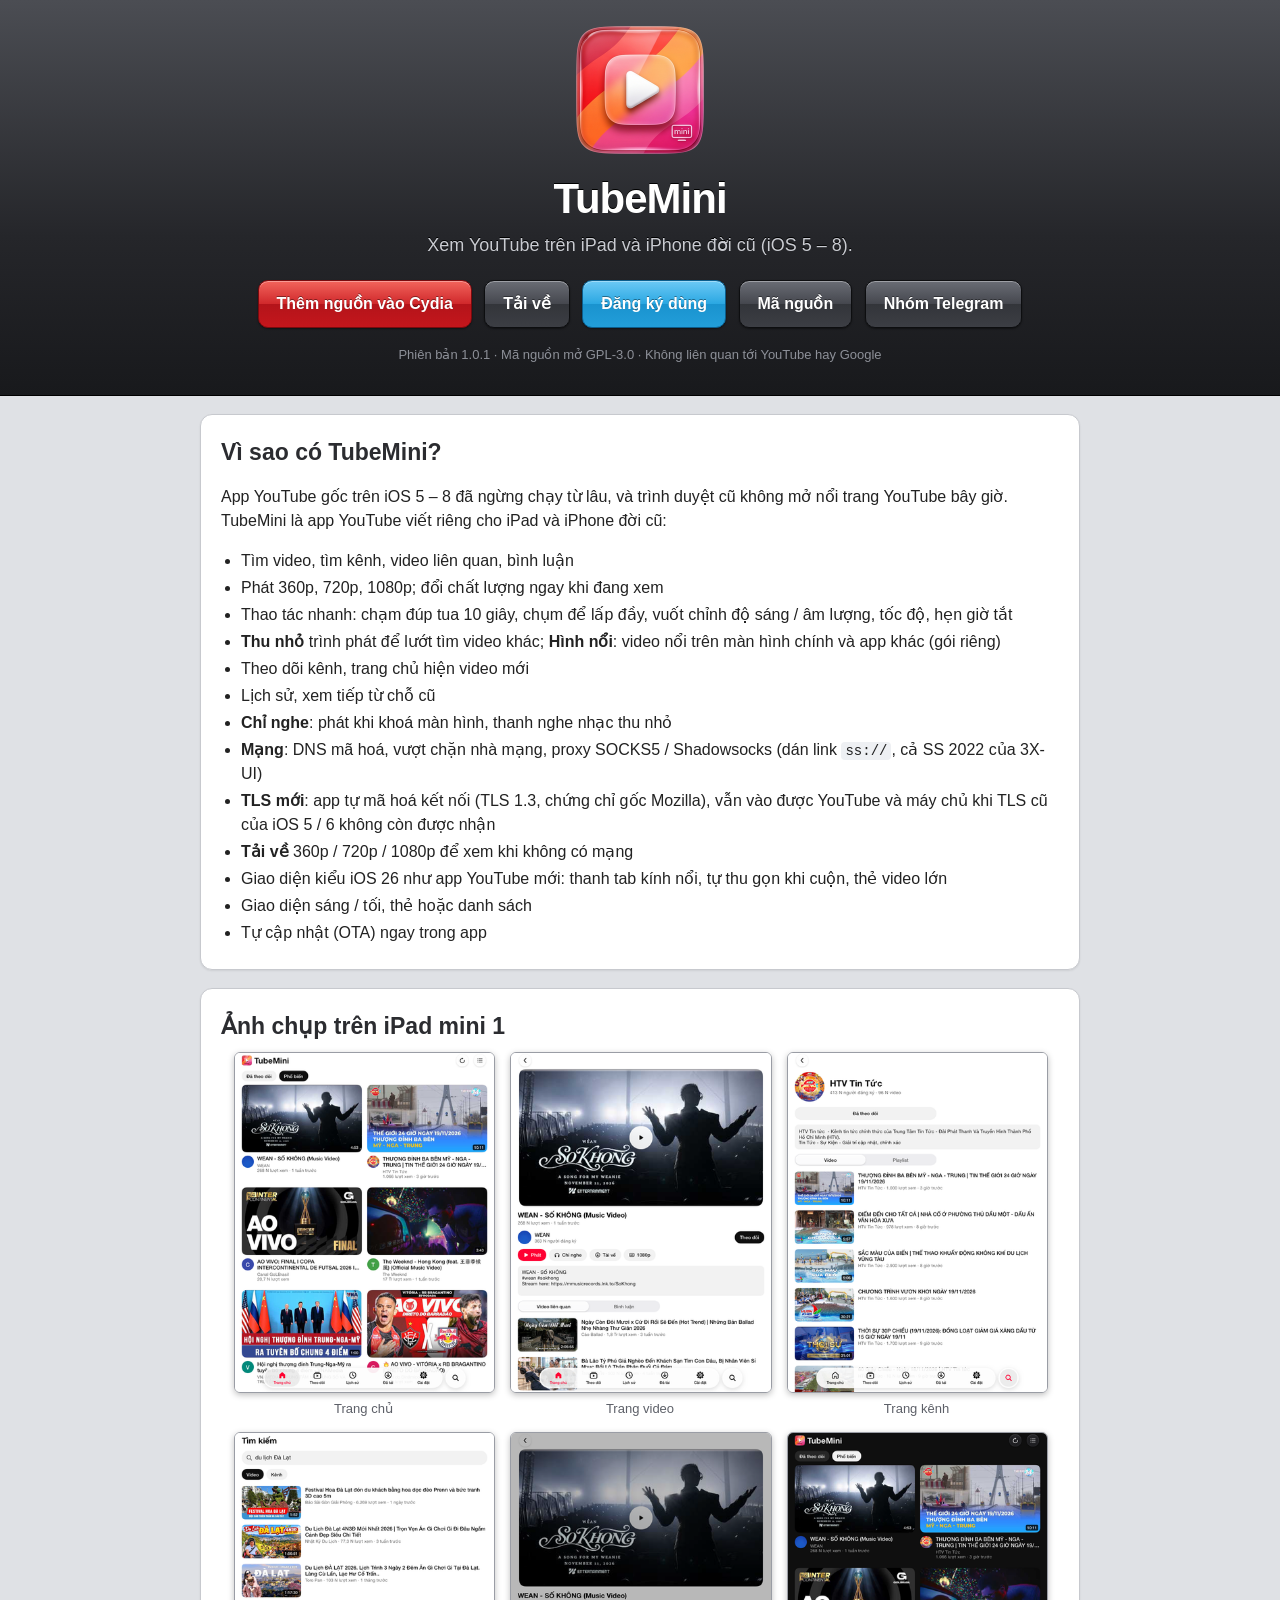
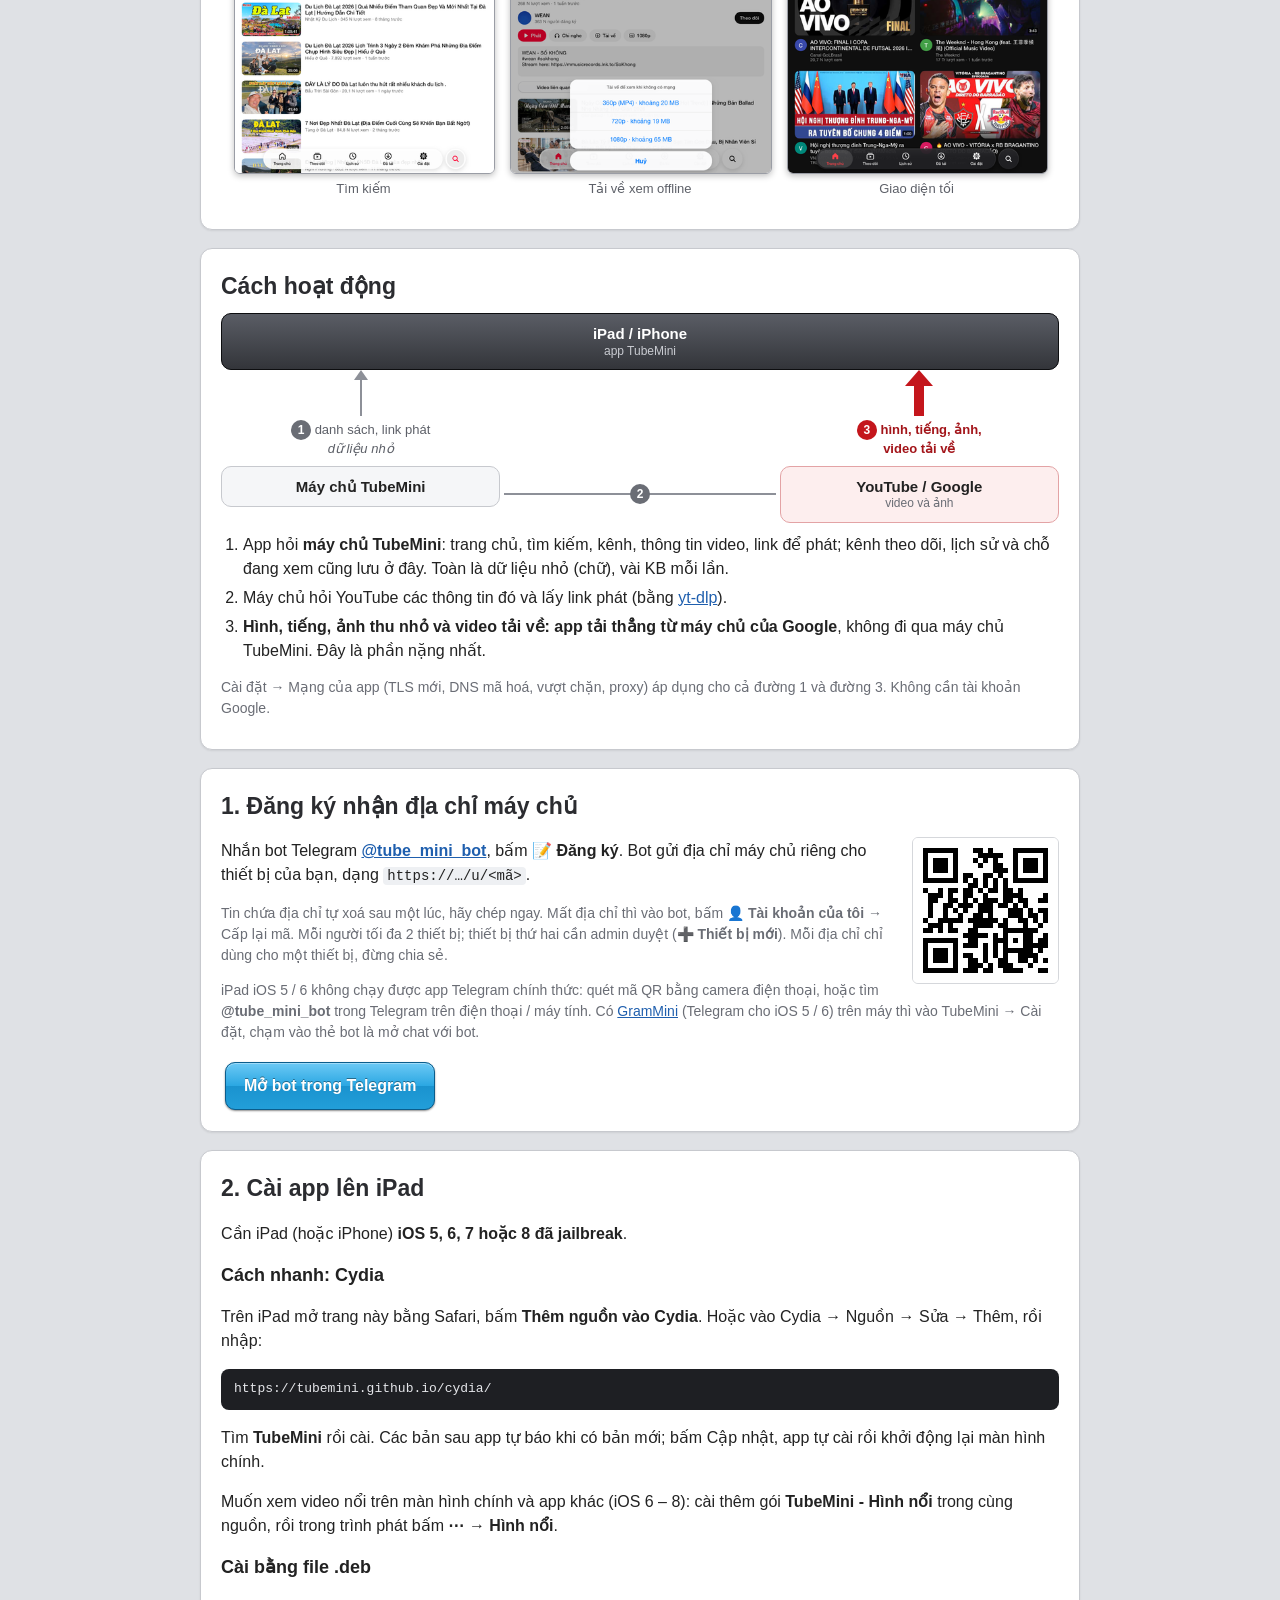
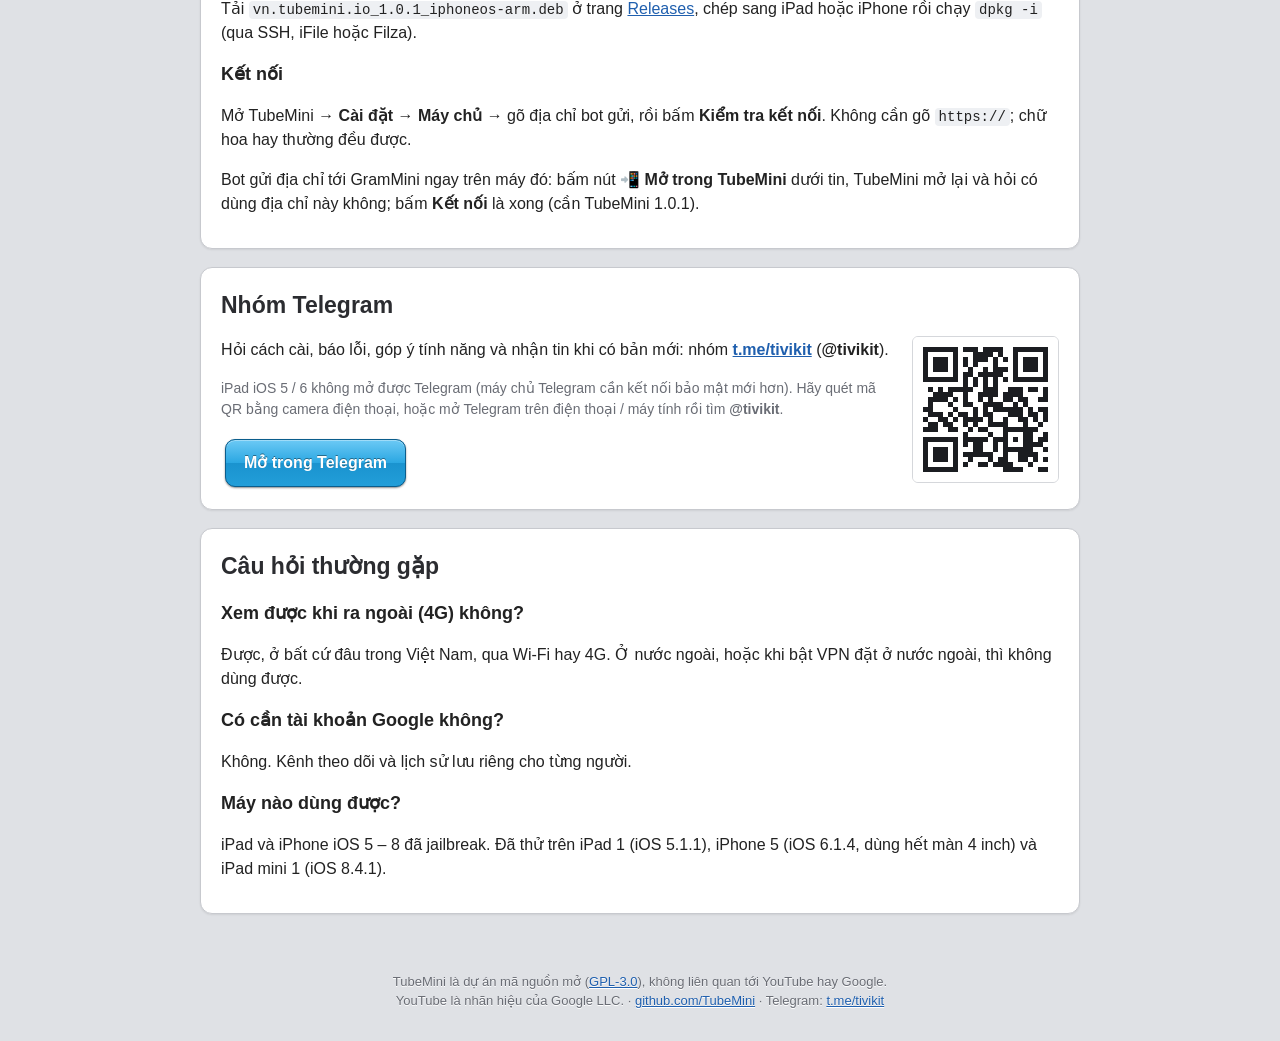
==== commit f7523db8: "Publish site and Cydia repository (2026-11-26)" ====
--- a/index.html
+++ b/index.html
@@ -20,7 +20,7 @@
   <a class="btn tg" href="#dang-ky">Đăng ký dùng</a>
   <a class="btn dark" href="https://github.com/TubeMini/TubeMini">Mã nguồn</a>
   <a class="btn dark" href="#telegram">Nhóm Telegram</a>
-  <small>Phiên bản 1.0.0 · Mã nguồn mở GPL-3.0 · Không liên quan tới YouTube hay Google</small>
+  <small>Phiên bản 1.0.1 · Mã nguồn mở GPL-3.0 · Không liên quan tới YouTube hay Google</small>
 </div>
 
 <div class="wrap">
@@ -87,7 +87,7 @@
   <img class="qr" src="img/bot-qr.png" width="145" height="145" alt="Mã QR bot Telegram t.me/tube_mini_bot">
   <p>Nhắn bot Telegram <a href="https://t.me/tube_mini_bot"><b>@tube_mini_bot</b></a>, bấm <b>📝 Đăng ký</b>. Bot gửi địa chỉ máy chủ riêng cho thiết bị của bạn, dạng <code>https://…/u/&lt;mã&gt;</code>.</p>
   <p class="note">Tin chứa địa chỉ tự xoá sau một lúc, hãy chép ngay. Mất địa chỉ thì vào bot, bấm <b>👤 Tài khoản của tôi</b> → Cấp lại mã. Mỗi người tối đa 2 thiết bị; thiết bị thứ hai cần admin duyệt (<b>➕ Thiết bị mới</b>). Mỗi địa chỉ chỉ dùng cho một thiết bị, đừng chia sẻ.</p>
-  <p class="note">iPad iOS 5 / 6 không mở được Telegram: quét mã QR bằng camera điện thoại, hoặc tìm <b>@tube_mini_bot</b> trong Telegram trên điện thoại / máy tính.</p>
+  <p class="note">iPad iOS 5 / 6 không chạy được app Telegram chính thức: quét mã QR bằng camera điện thoại, hoặc tìm <b>@tube_mini_bot</b> trong Telegram trên điện thoại / máy tính. Có <a href="https://itovn.github.io/GramMini/">GramMini</a> (Telegram cho iOS 5 / 6) trên máy thì vào TubeMini → Cài đặt, chạm vào thẻ bot là mở chat với bot.</p>
   <a class="btn tg" href="https://t.me/tube_mini_bot">Mở bot trong Telegram</a>
 </div>
 
@@ -100,9 +100,10 @@
   <p>Tìm <b>TubeMini</b> rồi cài. Các bản sau app tự báo khi có bản mới; bấm Cập nhật, app tự cài rồi khởi động lại màn hình chính.</p>
   <p>Muốn xem video nổi trên màn hình chính và app khác (iOS 6 – 8): cài thêm gói <b>TubeMini - Hình nổi</b> trong cùng nguồn, rồi trong trình phát bấm <b>⋯ → Hình nổi</b>.</p>
   <h3>Cài bằng file .deb</h3>
-  <p>Tải <code>vn.tubemini.io_1.0.0_iphoneos-arm.deb</code> ở trang <a href="https://github.com/TubeMini/TubeMini/releases/latest">Releases</a>, chép sang iPad hoặc iPhone rồi chạy <code>dpkg -i</code> (qua SSH, iFile hoặc Filza).</p>
+  <p>Tải <code>vn.tubemini.io_1.0.1_iphoneos-arm.deb</code> ở trang <a href="https://github.com/TubeMini/TubeMini/releases/latest">Releases</a>, chép sang iPad hoặc iPhone rồi chạy <code>dpkg -i</code> (qua SSH, iFile hoặc Filza).</p>
   <h3>Kết nối</h3>
   <p>Mở TubeMini → <b>Cài đặt</b> → <b>Máy chủ</b> → gõ địa chỉ bot gửi, rồi bấm <b>Kiểm tra kết nối</b>. Không cần gõ <code>https://</code>; chữ hoa hay thường đều được.</p>
+  <p>Bot gửi địa chỉ tới GramMini ngay trên máy đó: bấm nút <b>📲 Mở trong TubeMini</b> dưới tin, TubeMini mở lại và hỏi có dùng địa chỉ này không; bấm <b>Kết nối</b> là xong (cần TubeMini 1.0.1).</p>
 </div>
 
 <div class="card tgcard" id="telegram">
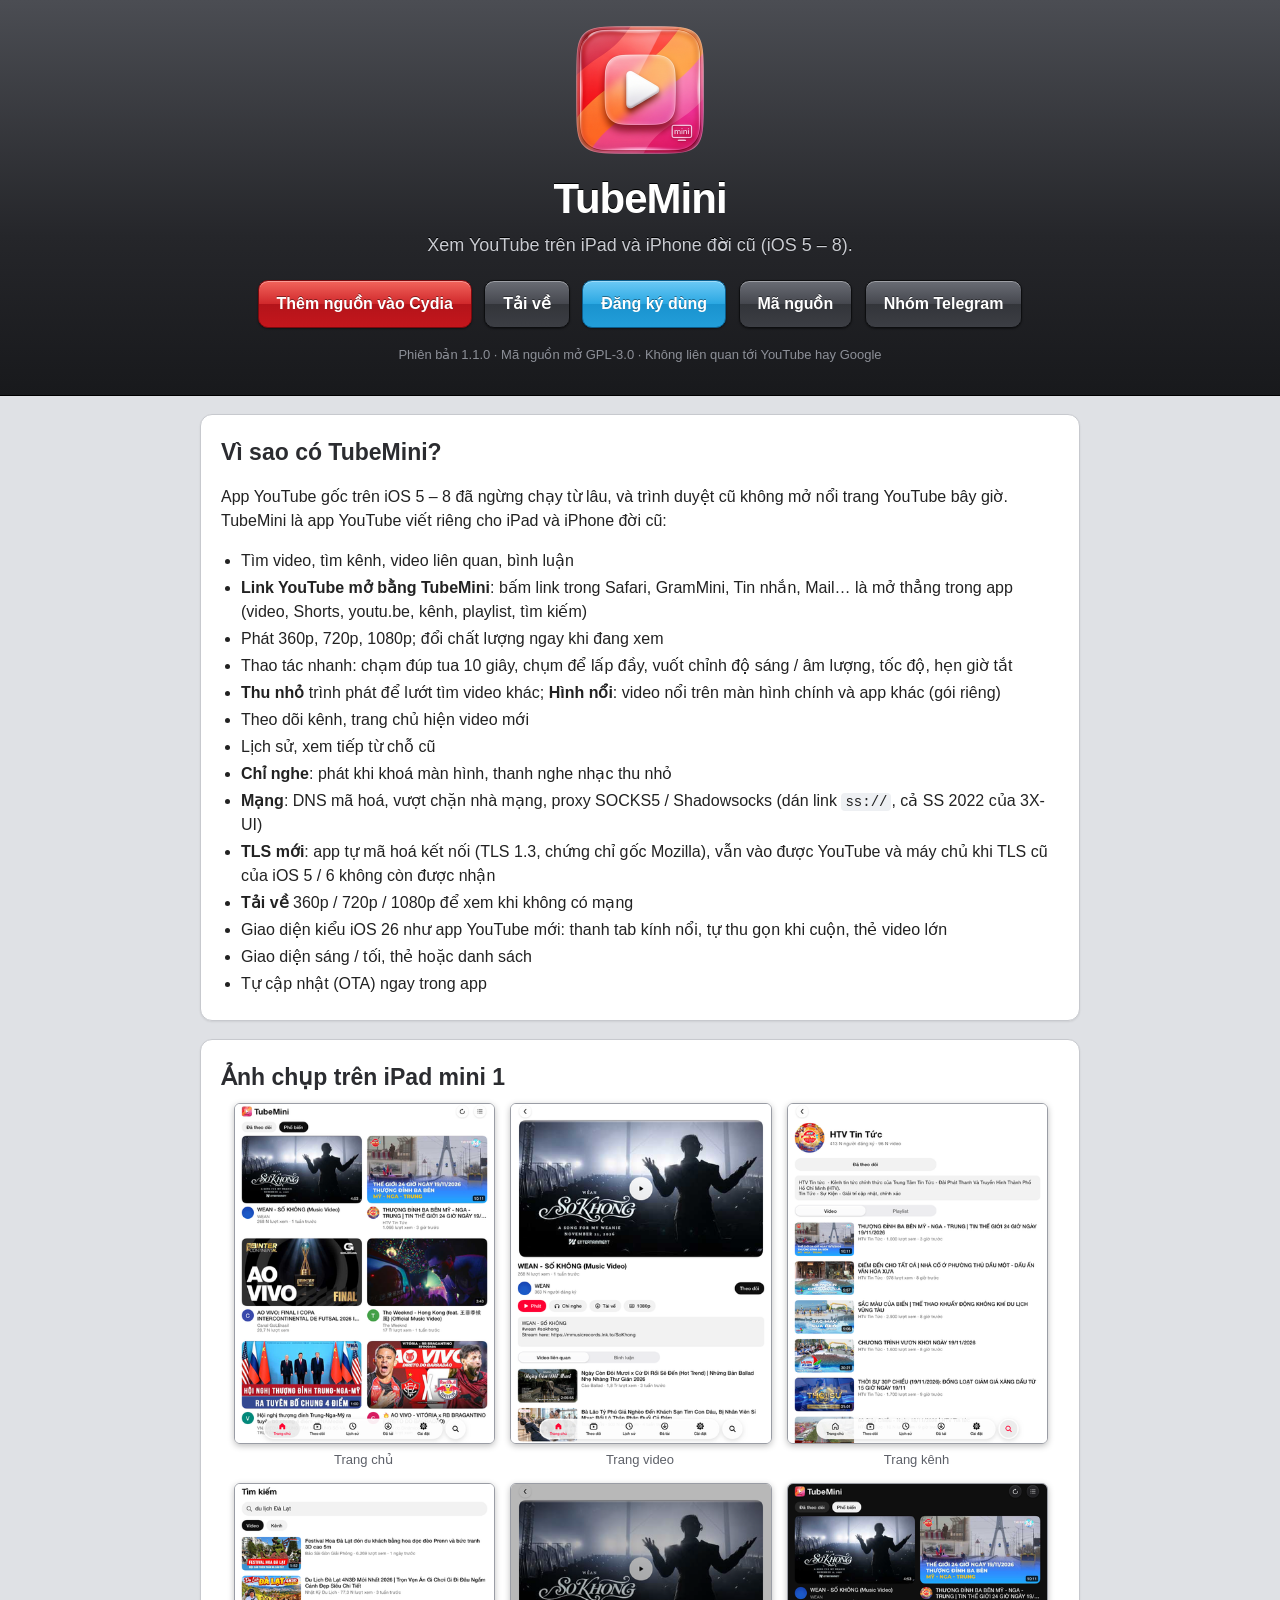
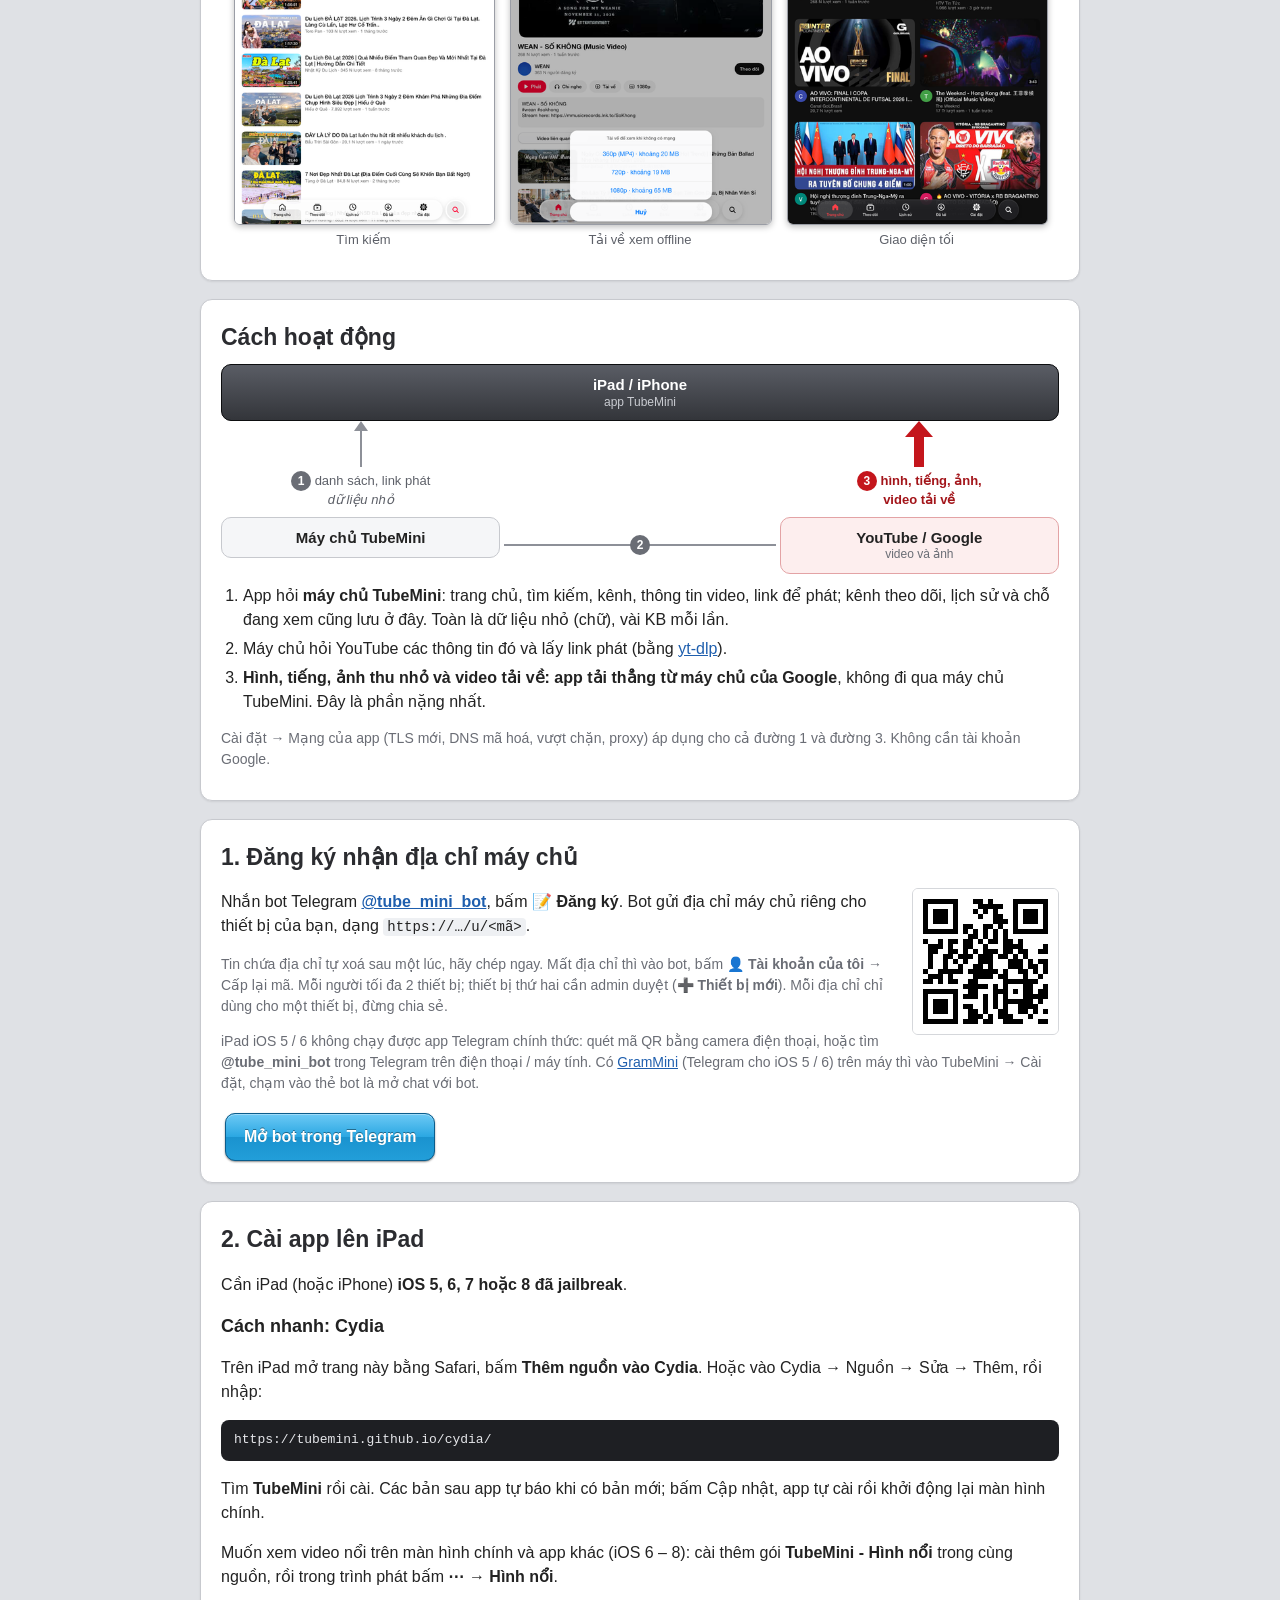
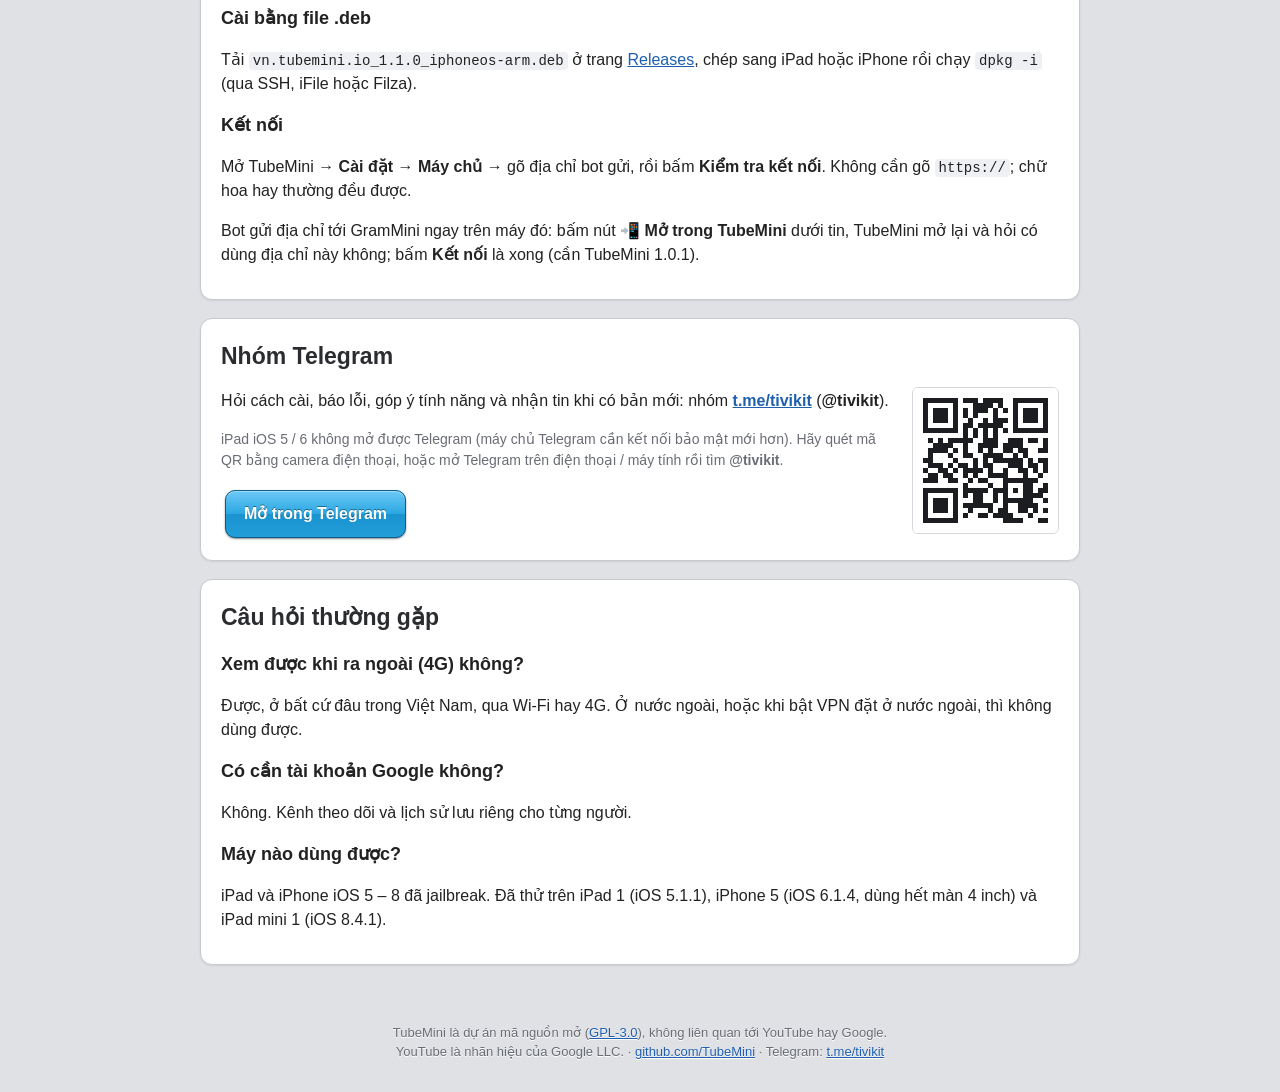
==== commit ac6e8eb9: "Publish site and Cydia repository (2026-11-26)" ====
--- a/index.html
+++ b/index.html
@@ -20,7 +20,7 @@
   <a class="btn tg" href="#dang-ky">Đăng ký dùng</a>
   <a class="btn dark" href="https://github.com/TubeMini/TubeMini">Mã nguồn</a>
   <a class="btn dark" href="#telegram">Nhóm Telegram</a>
-  <small>Phiên bản 1.0.1 · Mã nguồn mở GPL-3.0 · Không liên quan tới YouTube hay Google</small>
+  <small>Phiên bản 1.1.0 · Mã nguồn mở GPL-3.0 · Không liên quan tới YouTube hay Google</small>
 </div>
 
 <div class="wrap">
@@ -30,6 +30,7 @@
   <p>App YouTube gốc trên iOS 5 – 8 đã ngừng chạy từ lâu, và trình duyệt cũ không mở nổi trang YouTube bây giờ. TubeMini là app YouTube viết riêng cho iPad và iPhone đời cũ:</p>
       <ul class="features">
         <li>Tìm video, tìm kênh, video liên quan, bình luận</li>
+        <li><b>Link YouTube mở bằng TubeMini</b>: bấm link trong Safari, GramMini, Tin nhắn, Mail… là mở thẳng trong app (video, Shorts, youtu.be, kênh, playlist, tìm kiếm)</li>
         <li>Phát 360p, 720p, 1080p; đổi chất lượng ngay khi đang xem</li>
         <li>Thao tác nhanh: chạm đúp tua 10 giây, chụm để lấp đầy, vuốt chỉnh độ sáng / âm lượng, tốc độ, hẹn giờ tắt</li>
         <li><b>Thu nhỏ</b> trình phát để lướt tìm video khác; <b>Hình nổi</b>: video nổi trên màn hình chính và app khác (gói riêng)</li>
@@ -100,7 +101,7 @@
   <p>Tìm <b>TubeMini</b> rồi cài. Các bản sau app tự báo khi có bản mới; bấm Cập nhật, app tự cài rồi khởi động lại màn hình chính.</p>
   <p>Muốn xem video nổi trên màn hình chính và app khác (iOS 6 – 8): cài thêm gói <b>TubeMini - Hình nổi</b> trong cùng nguồn, rồi trong trình phát bấm <b>⋯ → Hình nổi</b>.</p>
   <h3>Cài bằng file .deb</h3>
-  <p>Tải <code>vn.tubemini.io_1.0.1_iphoneos-arm.deb</code> ở trang <a href="https://github.com/TubeMini/TubeMini/releases/latest">Releases</a>, chép sang iPad hoặc iPhone rồi chạy <code>dpkg -i</code> (qua SSH, iFile hoặc Filza).</p>
+  <p>Tải <code>vn.tubemini.io_1.1.0_iphoneos-arm.deb</code> ở trang <a href="https://github.com/TubeMini/TubeMini/releases/latest">Releases</a>, chép sang iPad hoặc iPhone rồi chạy <code>dpkg -i</code> (qua SSH, iFile hoặc Filza).</p>
   <h3>Kết nối</h3>
   <p>Mở TubeMini → <b>Cài đặt</b> → <b>Máy chủ</b> → gõ địa chỉ bot gửi, rồi bấm <b>Kiểm tra kết nối</b>. Không cần gõ <code>https://</code>; chữ hoa hay thường đều được.</p>
   <p>Bot gửi địa chỉ tới GramMini ngay trên máy đó: bấm nút <b>📲 Mở trong TubeMini</b> dưới tin, TubeMini mở lại và hỏi có dùng địa chỉ này không; bấm <b>Kết nối</b> là xong (cần TubeMini 1.0.1).</p>
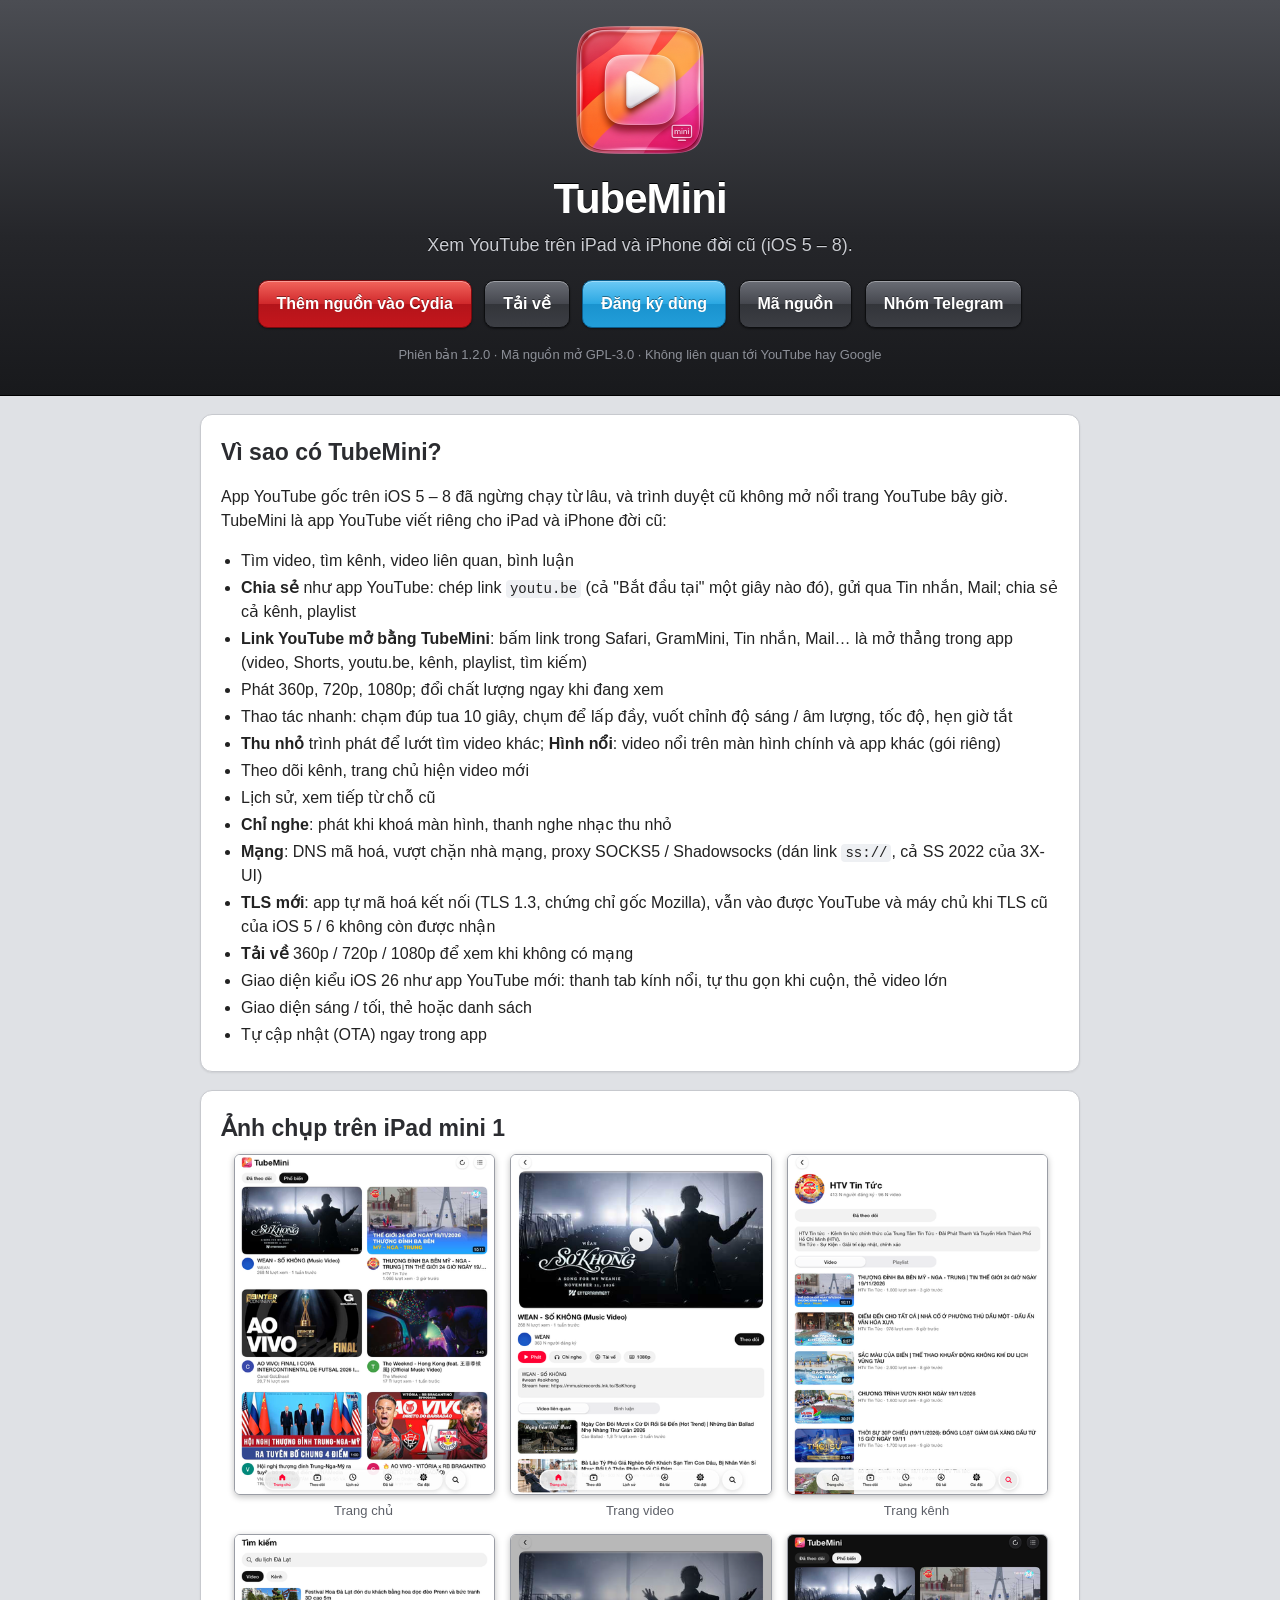
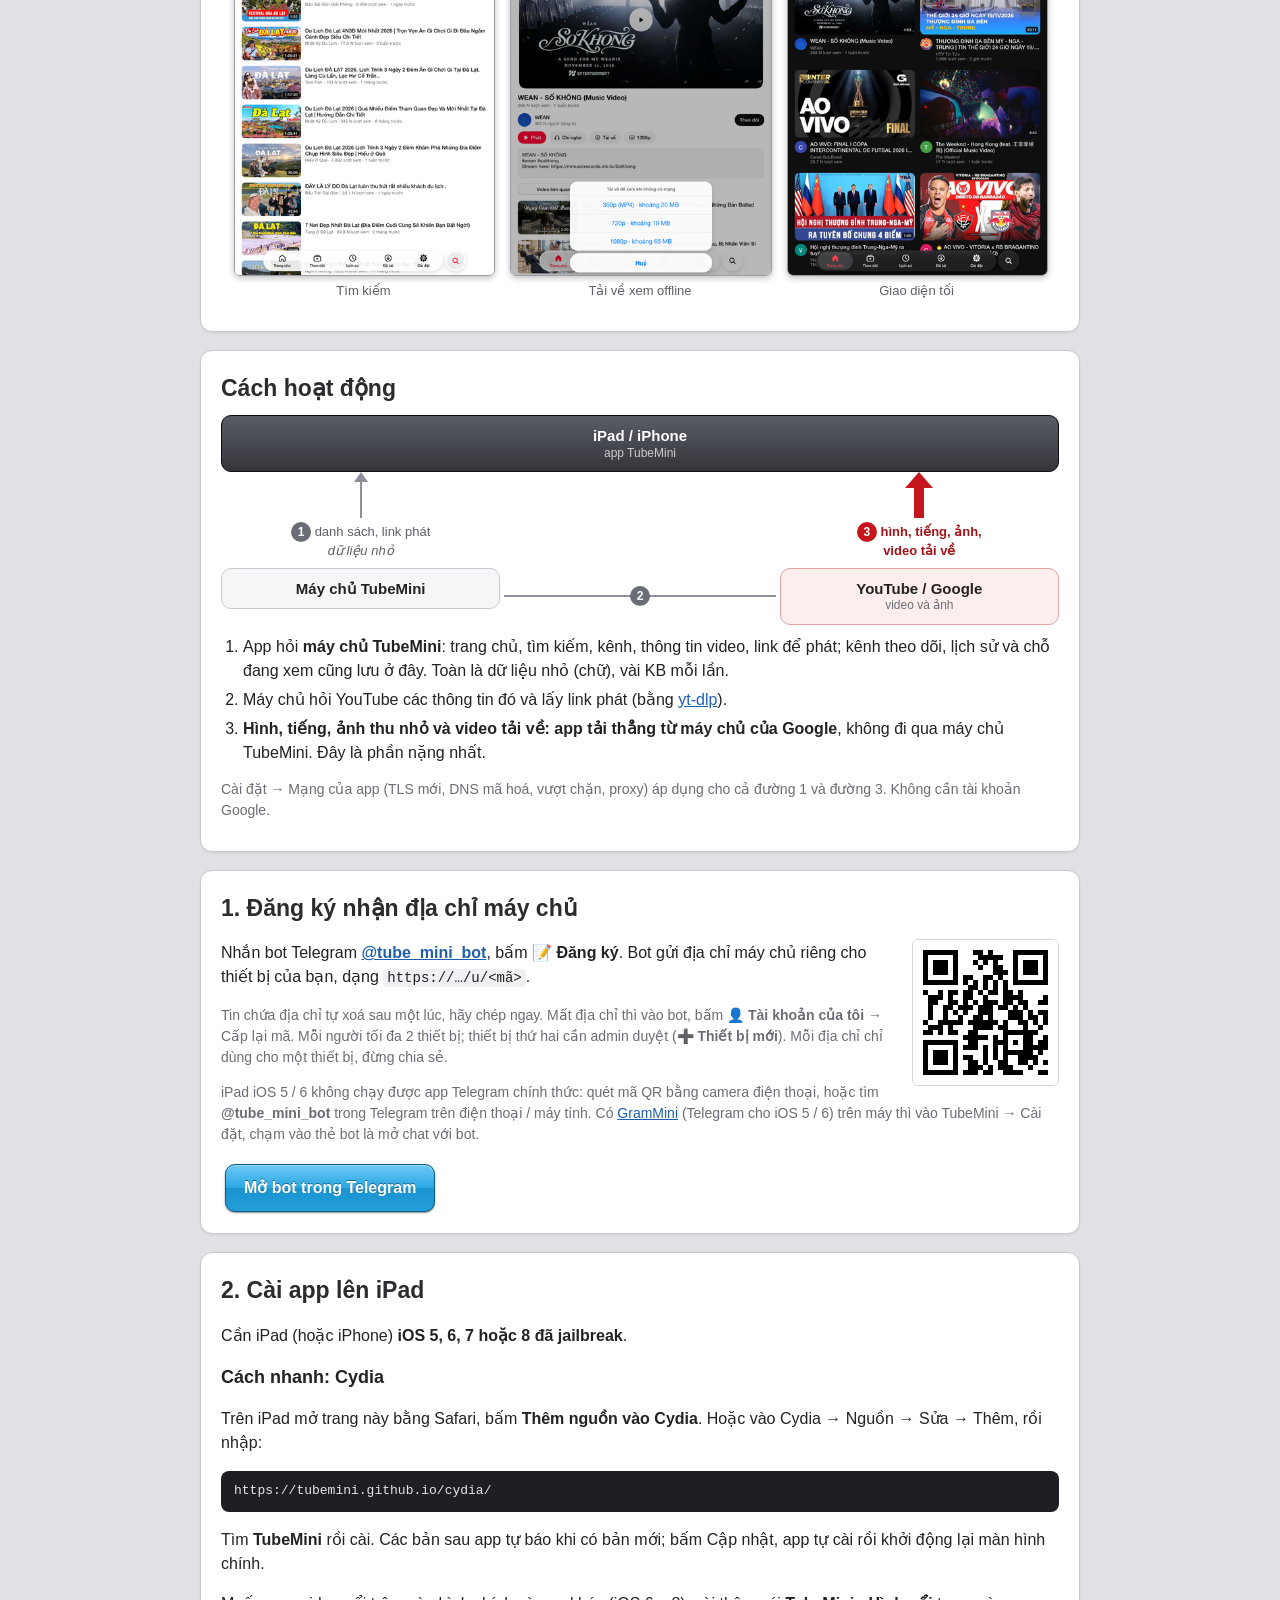
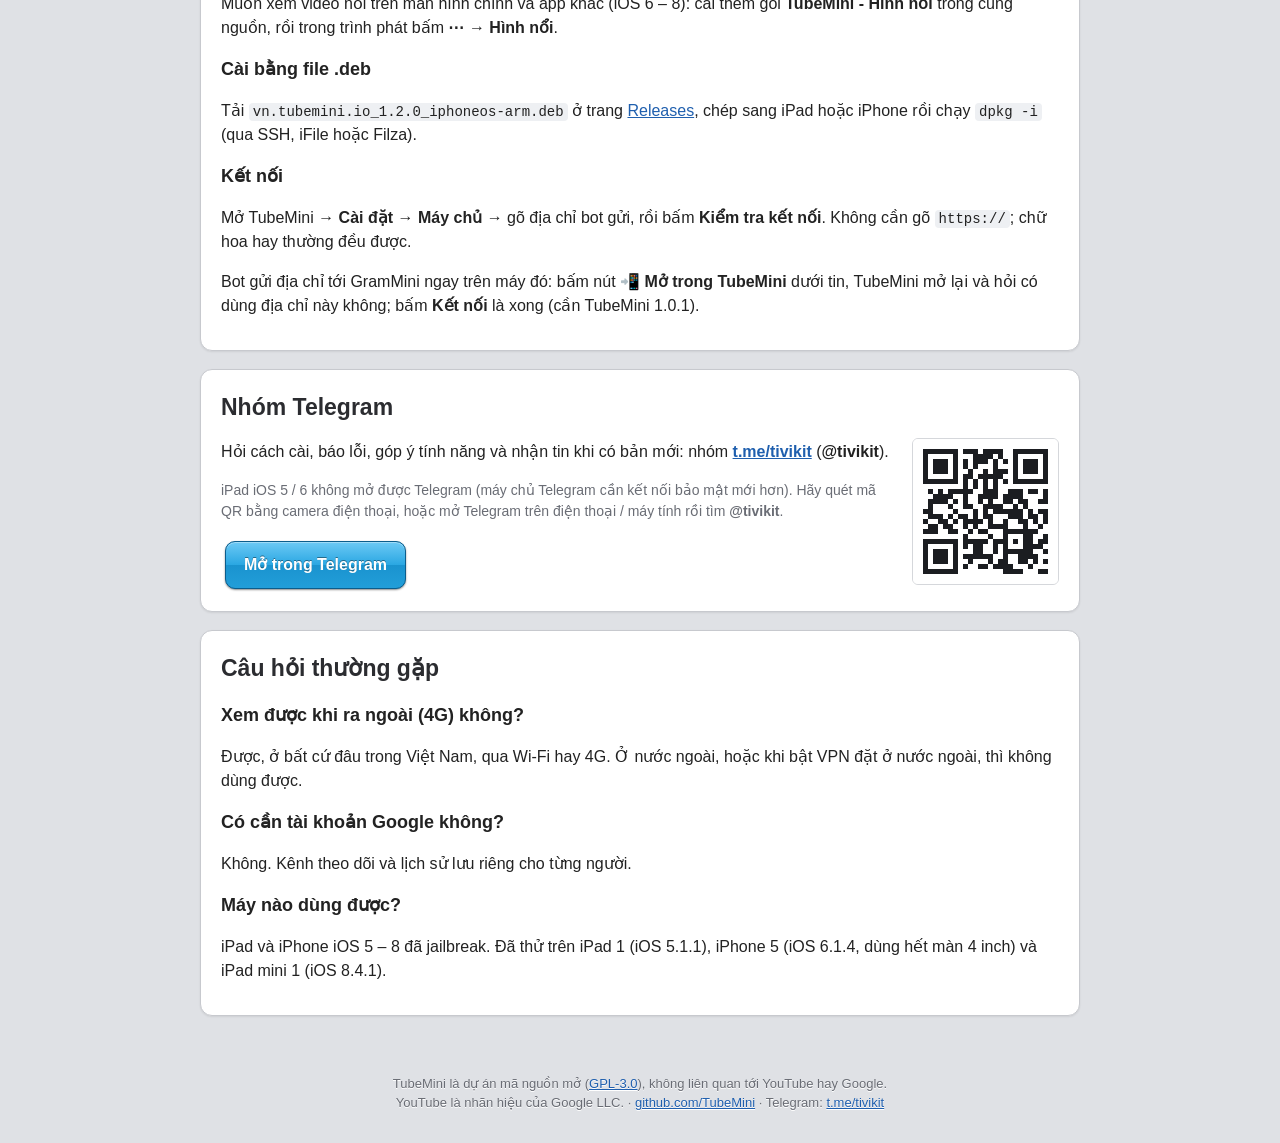
==== commit e0cbd9d8: "Publish site and Cydia repository (2026-11-26)" ====
--- a/index.html
+++ b/index.html
@@ -20,7 +20,7 @@
   <a class="btn tg" href="#dang-ky">Đăng ký dùng</a>
   <a class="btn dark" href="https://github.com/TubeMini/TubeMini">Mã nguồn</a>
   <a class="btn dark" href="#telegram">Nhóm Telegram</a>
-  <small>Phiên bản 1.1.0 · Mã nguồn mở GPL-3.0 · Không liên quan tới YouTube hay Google</small>
+  <small>Phiên bản 1.2.0 · Mã nguồn mở GPL-3.0 · Không liên quan tới YouTube hay Google</small>
 </div>
 
 <div class="wrap">
@@ -30,6 +30,7 @@
   <p>App YouTube gốc trên iOS 5 – 8 đã ngừng chạy từ lâu, và trình duyệt cũ không mở nổi trang YouTube bây giờ. TubeMini là app YouTube viết riêng cho iPad và iPhone đời cũ:</p>
       <ul class="features">
         <li>Tìm video, tìm kênh, video liên quan, bình luận</li>
+        <li><b>Chia sẻ</b> như app YouTube: chép link <code>youtu.be</code> (cả "Bắt đầu tại" một giây nào đó), gửi qua Tin nhắn, Mail; chia sẻ cả kênh, playlist</li>
         <li><b>Link YouTube mở bằng TubeMini</b>: bấm link trong Safari, GramMini, Tin nhắn, Mail… là mở thẳng trong app (video, Shorts, youtu.be, kênh, playlist, tìm kiếm)</li>
         <li>Phát 360p, 720p, 1080p; đổi chất lượng ngay khi đang xem</li>
         <li>Thao tác nhanh: chạm đúp tua 10 giây, chụm để lấp đầy, vuốt chỉnh độ sáng / âm lượng, tốc độ, hẹn giờ tắt</li>
@@ -101,7 +102,7 @@
   <p>Tìm <b>TubeMini</b> rồi cài. Các bản sau app tự báo khi có bản mới; bấm Cập nhật, app tự cài rồi khởi động lại màn hình chính.</p>
   <p>Muốn xem video nổi trên màn hình chính và app khác (iOS 6 – 8): cài thêm gói <b>TubeMini - Hình nổi</b> trong cùng nguồn, rồi trong trình phát bấm <b>⋯ → Hình nổi</b>.</p>
   <h3>Cài bằng file .deb</h3>
-  <p>Tải <code>vn.tubemini.io_1.1.0_iphoneos-arm.deb</code> ở trang <a href="https://github.com/TubeMini/TubeMini/releases/latest">Releases</a>, chép sang iPad hoặc iPhone rồi chạy <code>dpkg -i</code> (qua SSH, iFile hoặc Filza).</p>
+  <p>Tải <code>vn.tubemini.io_1.2.0_iphoneos-arm.deb</code> ở trang <a href="https://github.com/TubeMini/TubeMini/releases/latest">Releases</a>, chép sang iPad hoặc iPhone rồi chạy <code>dpkg -i</code> (qua SSH, iFile hoặc Filza).</p>
   <h3>Kết nối</h3>
   <p>Mở TubeMini → <b>Cài đặt</b> → <b>Máy chủ</b> → gõ địa chỉ bot gửi, rồi bấm <b>Kiểm tra kết nối</b>. Không cần gõ <code>https://</code>; chữ hoa hay thường đều được.</p>
   <p>Bot gửi địa chỉ tới GramMini ngay trên máy đó: bấm nút <b>📲 Mở trong TubeMini</b> dưới tin, TubeMini mở lại và hỏi có dùng địa chỉ này không; bấm <b>Kết nối</b> là xong (cần TubeMini 1.0.1).</p>
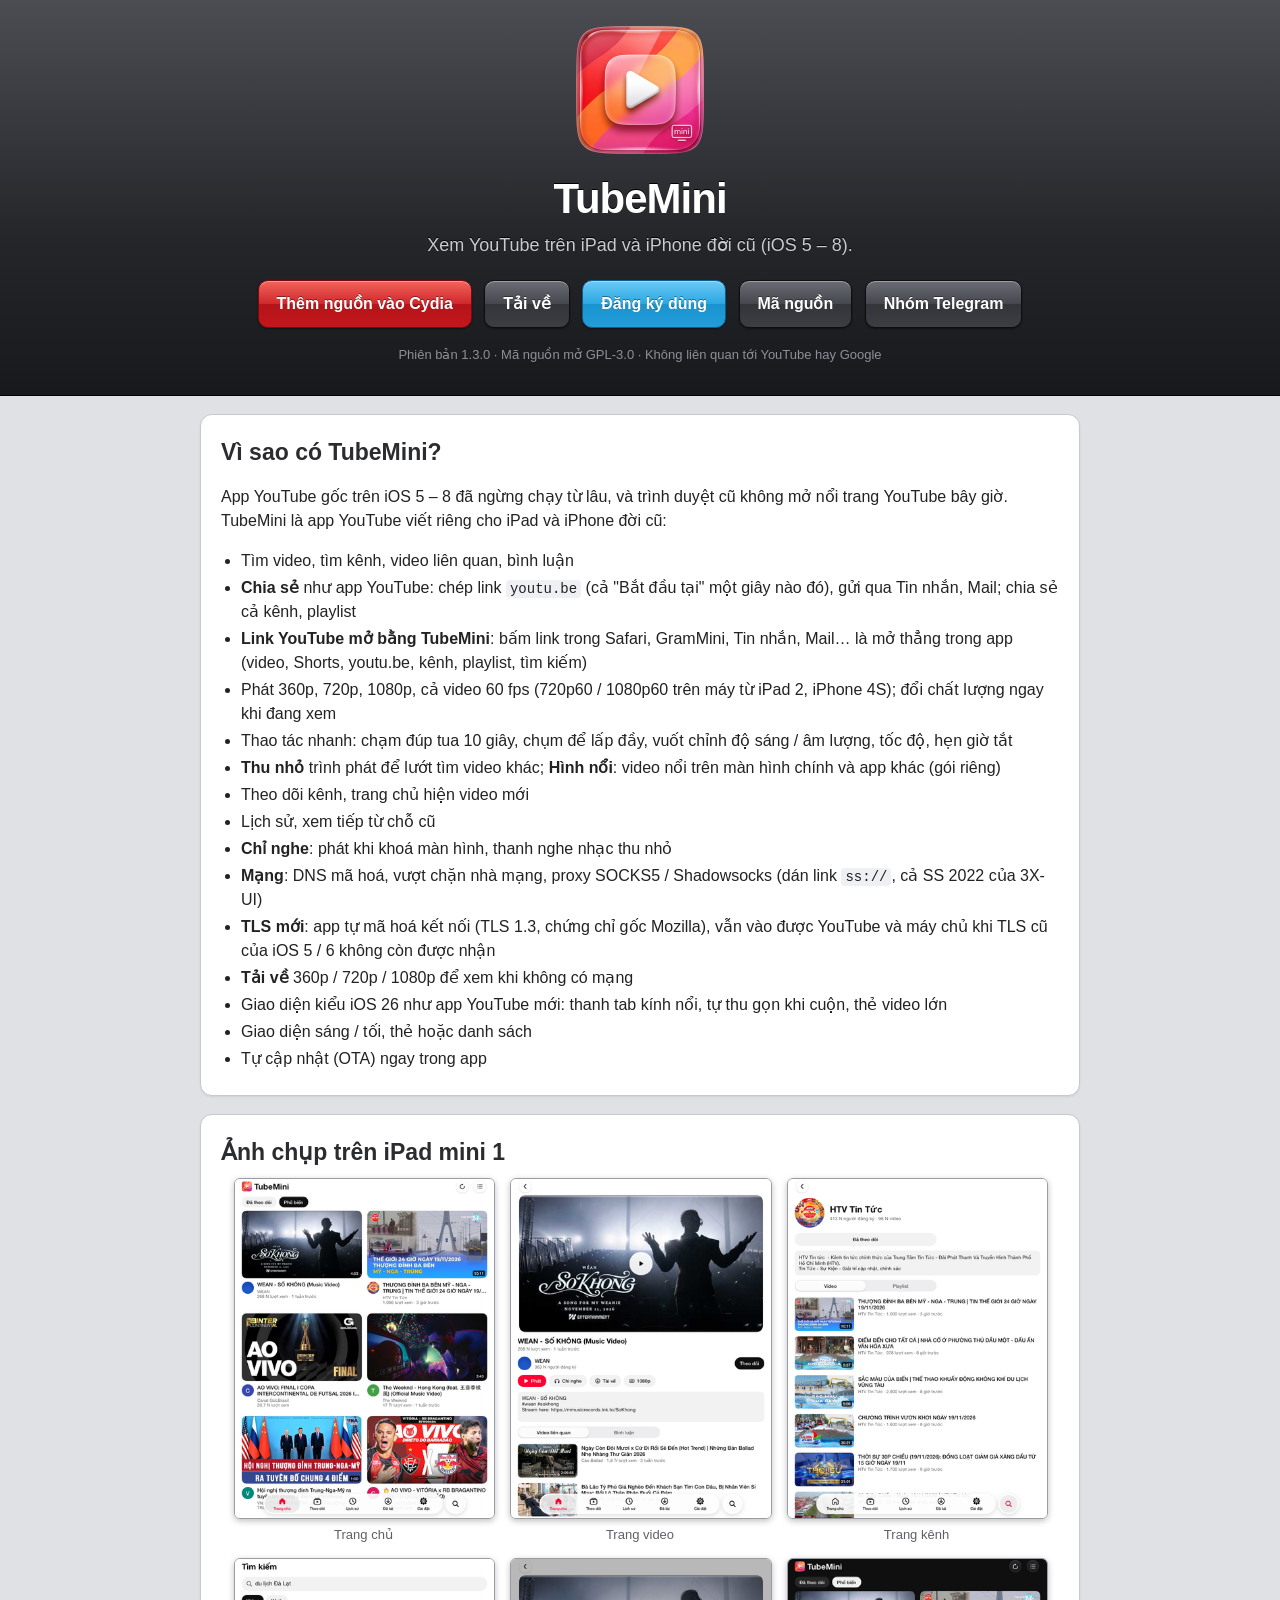
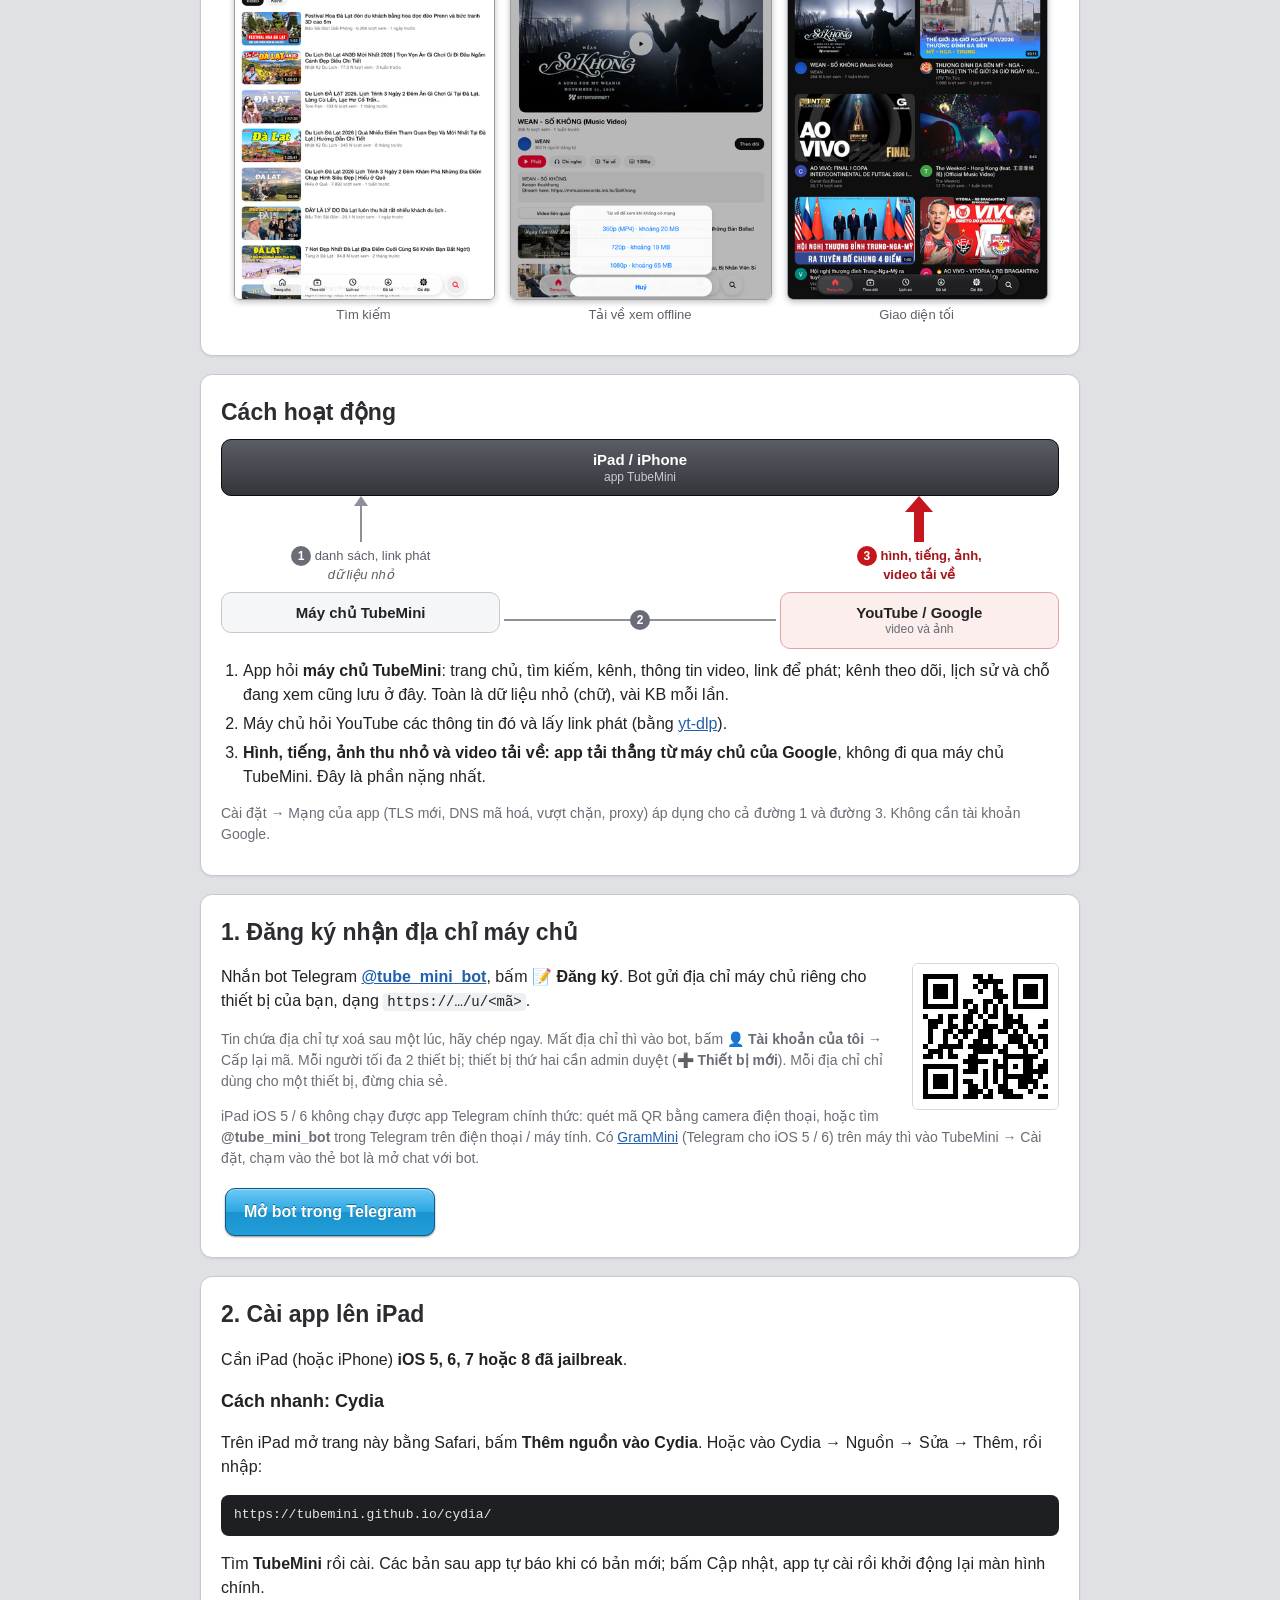
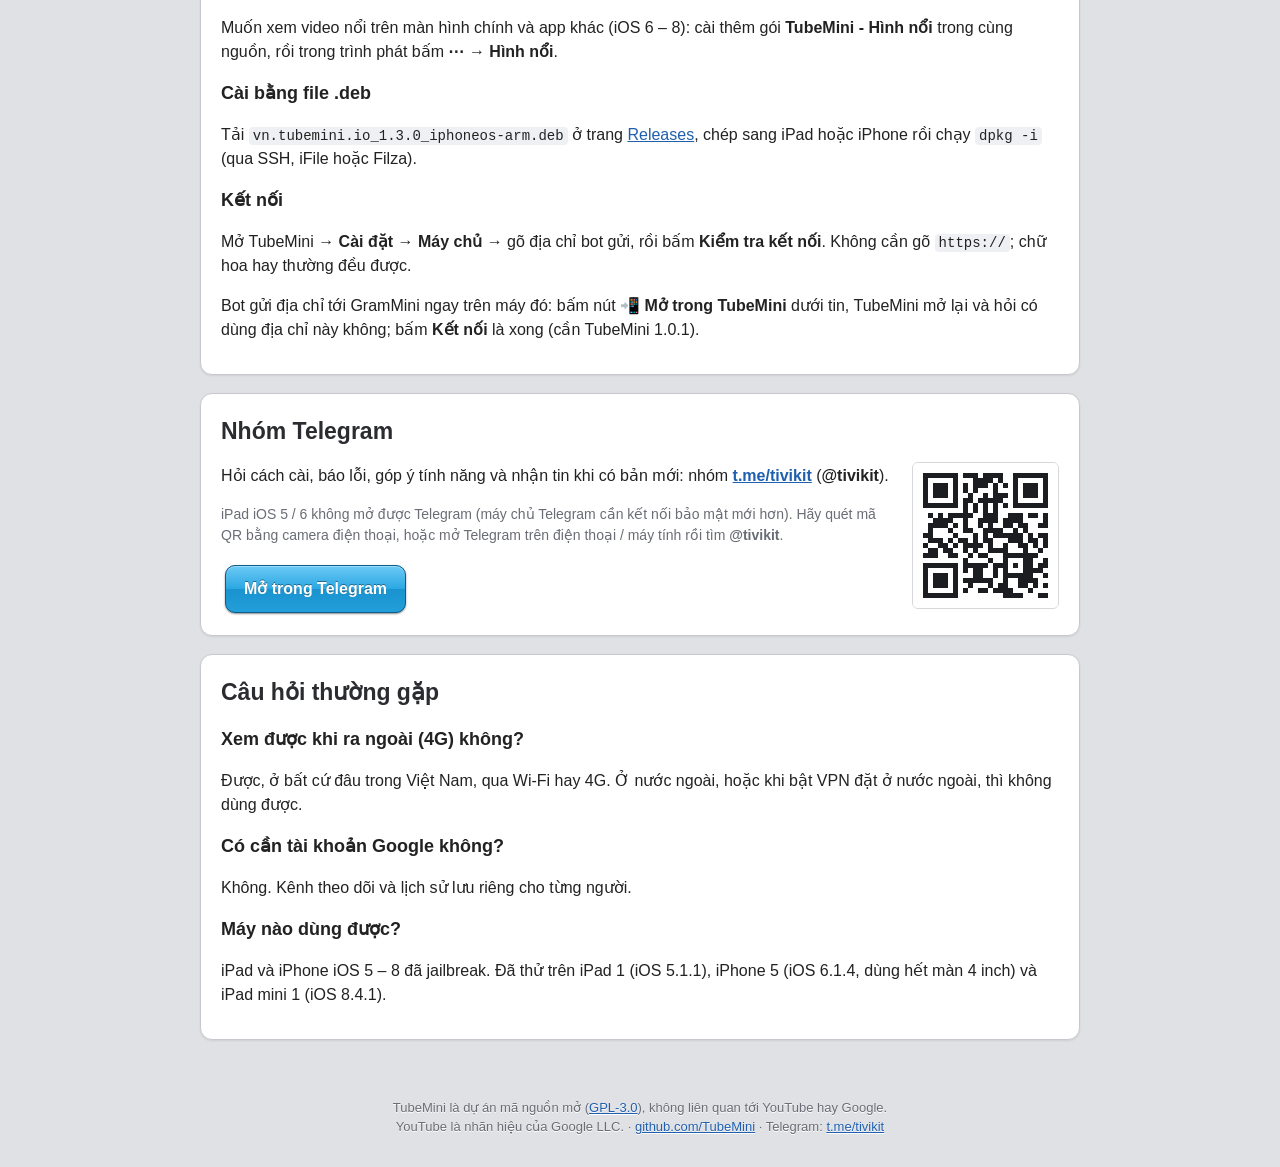
==== commit 7d1f1603: "Publish site and Cydia repository (2026-11-26)" ====
--- a/index.html
+++ b/index.html
@@ -20,7 +20,7 @@
   <a class="btn tg" href="#dang-ky">Đăng ký dùng</a>
   <a class="btn dark" href="https://github.com/TubeMini/TubeMini">Mã nguồn</a>
   <a class="btn dark" href="#telegram">Nhóm Telegram</a>
-  <small>Phiên bản 1.2.0 · Mã nguồn mở GPL-3.0 · Không liên quan tới YouTube hay Google</small>
+  <small>Phiên bản 1.3.0 · Mã nguồn mở GPL-3.0 · Không liên quan tới YouTube hay Google</small>
 </div>
 
 <div class="wrap">
@@ -32,7 +32,7 @@
         <li>Tìm video, tìm kênh, video liên quan, bình luận</li>
         <li><b>Chia sẻ</b> như app YouTube: chép link <code>youtu.be</code> (cả "Bắt đầu tại" một giây nào đó), gửi qua Tin nhắn, Mail; chia sẻ cả kênh, playlist</li>
         <li><b>Link YouTube mở bằng TubeMini</b>: bấm link trong Safari, GramMini, Tin nhắn, Mail… là mở thẳng trong app (video, Shorts, youtu.be, kênh, playlist, tìm kiếm)</li>
-        <li>Phát 360p, 720p, 1080p; đổi chất lượng ngay khi đang xem</li>
+        <li>Phát 360p, 720p, 1080p, cả video 60 fps (720p60 / 1080p60 trên máy từ iPad 2, iPhone 4S); đổi chất lượng ngay khi đang xem</li>
         <li>Thao tác nhanh: chạm đúp tua 10 giây, chụm để lấp đầy, vuốt chỉnh độ sáng / âm lượng, tốc độ, hẹn giờ tắt</li>
         <li><b>Thu nhỏ</b> trình phát để lướt tìm video khác; <b>Hình nổi</b>: video nổi trên màn hình chính và app khác (gói riêng)</li>
         <li>Theo dõi kênh, trang chủ hiện video mới</li>
@@ -102,7 +102,7 @@
   <p>Tìm <b>TubeMini</b> rồi cài. Các bản sau app tự báo khi có bản mới; bấm Cập nhật, app tự cài rồi khởi động lại màn hình chính.</p>
   <p>Muốn xem video nổi trên màn hình chính và app khác (iOS 6 – 8): cài thêm gói <b>TubeMini - Hình nổi</b> trong cùng nguồn, rồi trong trình phát bấm <b>⋯ → Hình nổi</b>.</p>
   <h3>Cài bằng file .deb</h3>
-  <p>Tải <code>vn.tubemini.io_1.2.0_iphoneos-arm.deb</code> ở trang <a href="https://github.com/TubeMini/TubeMini/releases/latest">Releases</a>, chép sang iPad hoặc iPhone rồi chạy <code>dpkg -i</code> (qua SSH, iFile hoặc Filza).</p>
+  <p>Tải <code>vn.tubemini.io_1.3.0_iphoneos-arm.deb</code> ở trang <a href="https://github.com/TubeMini/TubeMini/releases/latest">Releases</a>, chép sang iPad hoặc iPhone rồi chạy <code>dpkg -i</code> (qua SSH, iFile hoặc Filza).</p>
   <h3>Kết nối</h3>
   <p>Mở TubeMini → <b>Cài đặt</b> → <b>Máy chủ</b> → gõ địa chỉ bot gửi, rồi bấm <b>Kiểm tra kết nối</b>. Không cần gõ <code>https://</code>; chữ hoa hay thường đều được.</p>
   <p>Bot gửi địa chỉ tới GramMini ngay trên máy đó: bấm nút <b>📲 Mở trong TubeMini</b> dưới tin, TubeMini mở lại và hỏi có dùng địa chỉ này không; bấm <b>Kết nối</b> là xong (cần TubeMini 1.0.1).</p>
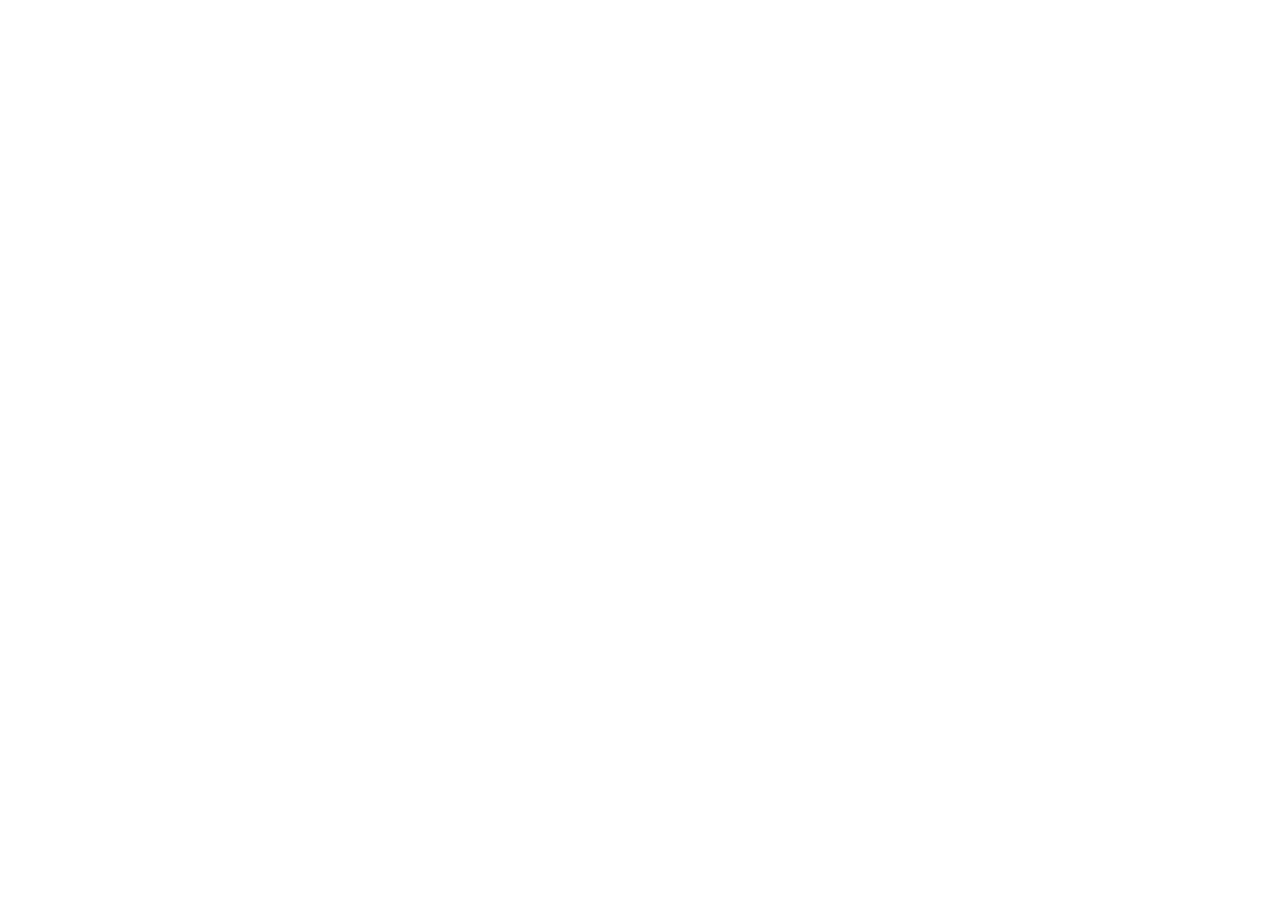
==== commit a6fc68d7: "Trang giới thiệu chuyển sang https://repo.caominh.net/tubemini/ — trang này chỉ còn chuyển hướng (ng" ====
--- a/index.html
+++ b/index.html
@@ -5,133 +5,16 @@
 <meta name="viewport" content="width=device-width, initial-scale=1">
 <title>TubeMini — YouTube cho iPad và iPhone iOS 5 – 8</title>
 <meta name="description" content="TubeMini: xem YouTube trên iPad và iPhone đời cũ (iOS 5 – 8). Đăng ký qua bot Telegram để nhận địa chỉ máy chủ.">
-<link rel="apple-touch-icon" href="apple-touch-icon.png">
-<link rel="icon" type="image/png" href="cydia/icon.png">
-<link rel="stylesheet" href="style.css?v=4db4ca5c">
+<meta property="og:title" content="TubeMini — YouTube cho iPad và iPhone iOS 5 – 8">
+<meta property="og:description" content="TubeMini: xem YouTube trên iPad và iPhone đời cũ (iOS 5 – 8). Đăng ký qua bot Telegram để nhận địa chỉ máy chủ.">
+<meta property="og:url" content="https://repo.caominh.net/tubemini/">
+<link rel="canonical" href="https://repo.caominh.net/tubemini/">
+<!-- Trang giới thiệu đã chuyển về máy chủ của dự án (D25 của repo.caominh.net). Nguồn Cydia ở thư mục con vẫn chạy như cũ. -->
+<script>location.replace("https://repo.caominh.net/tubemini/" + location.hash);</script>
+<meta http-equiv="refresh" content="0; url=https://repo.caominh.net/tubemini/">
+<style>body { font: 17px Helvetica, Arial, sans-serif; margin: 48px 20px; text-align: center; color: #222; } a { color: #0a62c9; }</style>
 </head>
 <body>
-
-<div class="hero">
-  <img src="img/icon.png" alt="Icon TubeMini" width="128" height="128">
-  <h1>TubeMini</h1>
-  <p>Xem YouTube trên iPad và iPhone đời cũ (iOS 5 – 8).</p>
-  <a class="btn" href="cydia://url/https://cydia.saurik.com/api/share#?source=https://tubemini.github.io/cydia/">Thêm nguồn vào Cydia</a>
-  <a class="btn dark" href="https://github.com/TubeMini/TubeMini/releases/latest">Tải về</a>
-  <a class="btn tg" href="#dang-ky">Đăng ký dùng</a>
-  <a class="btn dark" href="https://github.com/TubeMini/TubeMini">Mã nguồn</a>
-  <a class="btn dark" href="#telegram">Nhóm Telegram</a>
-  <small>Phiên bản 1.3.0 · Mã nguồn mở GPL-3.0 · Không liên quan tới YouTube hay Google</small>
-</div>
-
-<div class="wrap">
-
-<div class="card">
-  <h2>Vì sao có TubeMini?</h2>
-  <p>App YouTube gốc trên iOS 5 – 8 đã ngừng chạy từ lâu, và trình duyệt cũ không mở nổi trang YouTube bây giờ. TubeMini là app YouTube viết riêng cho iPad và iPhone đời cũ:</p>
-      <ul class="features">
-        <li>Tìm video, tìm kênh, video liên quan, bình luận</li>
-        <li><b>Chia sẻ</b> như app YouTube: chép link <code>youtu.be</code> (cả "Bắt đầu tại" một giây nào đó), gửi qua Tin nhắn, Mail; chia sẻ cả kênh, playlist</li>
-        <li><b>Link YouTube mở bằng TubeMini</b>: bấm link trong Safari, GramMini, Tin nhắn, Mail… là mở thẳng trong app (video, Shorts, youtu.be, kênh, playlist, tìm kiếm)</li>
-        <li>Phát 360p, 720p, 1080p, cả video 60 fps (720p60 / 1080p60 trên máy từ iPad 2, iPhone 4S); đổi chất lượng ngay khi đang xem</li>
-        <li>Thao tác nhanh: chạm đúp tua 10 giây, chụm để lấp đầy, vuốt chỉnh độ sáng / âm lượng, tốc độ, hẹn giờ tắt</li>
-        <li><b>Thu nhỏ</b> trình phát để lướt tìm video khác; <b>Hình nổi</b>: video nổi trên màn hình chính và app khác (gói riêng)</li>
-        <li>Theo dõi kênh, trang chủ hiện video mới</li>
-        <li>Lịch sử, xem tiếp từ chỗ cũ</li>
-        <li><b>Chỉ nghe</b>: phát khi khoá màn hình, thanh nghe nhạc thu nhỏ</li>
-        <li><b>Mạng</b>: DNS mã hoá, vượt chặn nhà mạng, proxy SOCKS5 / Shadowsocks (dán link <code>ss://</code>, cả SS 2022 của 3X-UI)</li>
-        <li><b>TLS mới</b>: app tự mã hoá kết nối (TLS 1.3, chứng chỉ gốc Mozilla), vẫn vào được YouTube và máy chủ khi TLS cũ của iOS 5 / 6 không còn được nhận</li>
-        <li><b>Tải về</b> 360p / 720p / 1080p để xem khi không có mạng</li>
-        <li>Giao diện kiểu iOS 26 như app YouTube mới: thanh tab kính nổi, tự thu gọn khi cuộn, thẻ video lớn</li>
-        <li>Giao diện sáng / tối, thẻ hoặc danh sách</li>
-        <li>Tự cập nhật (OTA) ngay trong app</li>
-      </ul>
-</div>
-
-<div class="card">
-  <h2>Ảnh chụp trên iPad mini 1</h2>
-  <div class="shots">
-    <div class="shot"><img src="img/home.png" alt="Trang chủ">Trang chủ</div>
-    <div class="shot"><img src="img/video.png" alt="Trang video">Trang video</div>
-    <div class="shot"><img src="img/channel.png" alt="Trang kênh">Trang kênh</div>
-    <div class="shot"><img src="img/search.png" alt="Tìm kiếm">Tìm kiếm</div>
-    <div class="shot"><img src="img/download.png" alt="Chọn chất lượng để tải về">Tải về xem offline</div>
-    <div class="shot"><img src="img/dark.png" alt="Giao diện tối">Giao diện tối</div>
-  </div>
-</div>
-
-<div class="card" id="cach-hoat-dong">
-  <h2>Cách hoạt động</h2>
-  <table class="diagram">
-    <tr>
-      <td colspan="3"><div class="node app"><b>iPad / iPhone</b><small>app TubeMini</small></div></td>
-    </tr>
-    <tr>
-      <td><div class="up"><span class="tip"></span><span class="line"></span></div><div class="tag"><span class="num">1</span> danh sách, link phát<br><i>dữ liệu nhỏ</i></div></td>
-      <td></td>
-      <td><div class="up big"><span class="tip"></span><span class="line"></span></div><div class="tag strong"><span class="num red">3</span> hình, tiếng, ảnh,<br>video tải về</div></td>
-    </tr>
-    <tr>
-      <td><div class="node"><b>Máy chủ TubeMini</b></div></td>
-      <td class="mid"><div class="side"><span class="num">2</span><span class="hline"></span></div></td>
-      <td><div class="node google"><b>YouTube / Google</b><small>video và ảnh</small></div></td>
-    </tr>
-  </table>
-  <ol class="legend">
-    <li>App hỏi <b>máy chủ TubeMini</b>: trang chủ, tìm kiếm, kênh, thông tin video, link để phát; kênh theo dõi, lịch sử và chỗ đang xem cũng lưu ở đây. Toàn là dữ liệu nhỏ (chữ), vài KB mỗi lần.</li>
-    <li>Máy chủ hỏi YouTube các thông tin đó và lấy link phát (bằng <a href="https://github.com/yt-dlp/yt-dlp">yt-dlp</a>).</li>
-    <li><b>Hình, tiếng, ảnh thu nhỏ và video tải về: app tải thẳng từ máy chủ của Google</b>, không đi qua máy chủ TubeMini. Đây là phần nặng nhất.</li>
-  </ol>
-  <p class="note">Cài đặt → Mạng của app (TLS mới, DNS mã hoá, vượt chặn, proxy) áp dụng cho cả đường 1 và đường 3. Không cần tài khoản Google.</p>
-</div>
-
-<div class="card tgcard" id="dang-ky">
-  <h2>1. Đăng ký nhận địa chỉ máy chủ</h2>
-  <img class="qr" src="img/bot-qr.png" width="145" height="145" alt="Mã QR bot Telegram t.me/tube_mini_bot">
-  <p>Nhắn bot Telegram <a href="https://t.me/tube_mini_bot"><b>@tube_mini_bot</b></a>, bấm <b>📝 Đăng ký</b>. Bot gửi địa chỉ máy chủ riêng cho thiết bị của bạn, dạng <code>https://…/u/&lt;mã&gt;</code>.</p>
-  <p class="note">Tin chứa địa chỉ tự xoá sau một lúc, hãy chép ngay. Mất địa chỉ thì vào bot, bấm <b>👤 Tài khoản của tôi</b> → Cấp lại mã. Mỗi người tối đa 2 thiết bị; thiết bị thứ hai cần admin duyệt (<b>➕ Thiết bị mới</b>). Mỗi địa chỉ chỉ dùng cho một thiết bị, đừng chia sẻ.</p>
-  <p class="note">iPad iOS 5 / 6 không chạy được app Telegram chính thức: quét mã QR bằng camera điện thoại, hoặc tìm <b>@tube_mini_bot</b> trong Telegram trên điện thoại / máy tính. Có <a href="https://itovn.github.io/GramMini/">GramMini</a> (Telegram cho iOS 5 / 6) trên máy thì vào TubeMini → Cài đặt, chạm vào thẻ bot là mở chat với bot.</p>
-  <a class="btn tg" href="https://t.me/tube_mini_bot">Mở bot trong Telegram</a>
-</div>
-
-<div class="card">
-  <h2>2. Cài app lên iPad</h2>
-  <p>Cần iPad (hoặc iPhone) <b>iOS 5, 6, 7 hoặc 8 đã jailbreak</b>.</p>
-  <h3>Cách nhanh: Cydia</h3>
-  <p>Trên iPad mở trang này bằng Safari, bấm <b>Thêm nguồn vào Cydia</b>. Hoặc vào Cydia → Nguồn → Sửa → Thêm, rồi nhập:</p>
-<pre><code>https://tubemini.github.io/cydia/</code></pre>
-  <p>Tìm <b>TubeMini</b> rồi cài. Các bản sau app tự báo khi có bản mới; bấm Cập nhật, app tự cài rồi khởi động lại màn hình chính.</p>
-  <p>Muốn xem video nổi trên màn hình chính và app khác (iOS 6 – 8): cài thêm gói <b>TubeMini - Hình nổi</b> trong cùng nguồn, rồi trong trình phát bấm <b>⋯ → Hình nổi</b>.</p>
-  <h3>Cài bằng file .deb</h3>
-  <p>Tải <code>vn.tubemini.io_1.3.0_iphoneos-arm.deb</code> ở trang <a href="https://github.com/TubeMini/TubeMini/releases/latest">Releases</a>, chép sang iPad hoặc iPhone rồi chạy <code>dpkg -i</code> (qua SSH, iFile hoặc Filza).</p>
-  <h3>Kết nối</h3>
-  <p>Mở TubeMini → <b>Cài đặt</b> → <b>Máy chủ</b> → gõ địa chỉ bot gửi, rồi bấm <b>Kiểm tra kết nối</b>. Không cần gõ <code>https://</code>; chữ hoa hay thường đều được.</p>
-  <p>Bot gửi địa chỉ tới GramMini ngay trên máy đó: bấm nút <b>📲 Mở trong TubeMini</b> dưới tin, TubeMini mở lại và hỏi có dùng địa chỉ này không; bấm <b>Kết nối</b> là xong (cần TubeMini 1.0.1).</p>
-</div>
-
-<div class="card tgcard" id="telegram">
-  <h2>Nhóm Telegram</h2>
-  <img class="qr" src="img/telegram-qr.png" width="145" height="145" alt="Mã QR nhóm Telegram t.me/tivikit">
-  <p>Hỏi cách cài, báo lỗi, góp ý tính năng và nhận tin khi có bản mới: nhóm <a href="https://t.me/tivikit"><b>t.me/tivikit</b></a> (<b>@tivikit</b>).</p>
-  <p class="note">iPad iOS 5 / 6 không mở được Telegram (máy chủ Telegram cần kết nối bảo mật mới hơn). Hãy quét mã QR bằng camera điện thoại, hoặc mở Telegram trên điện thoại / máy tính rồi tìm <b>@tivikit</b>.</p>
-  <a class="btn tg" href="https://t.me/tivikit">Mở trong Telegram</a>
-</div>
-
-<div class="card">
-  <h2>Câu hỏi thường gặp</h2>
-  <h3>Xem được khi ra ngoài (4G) không?</h3>
-  <p>Được, ở bất cứ đâu trong Việt Nam, qua Wi-Fi hay 4G. Ở nước ngoài, hoặc khi bật VPN đặt ở nước ngoài, thì không dùng được.</p>
-  <h3>Có cần tài khoản Google không?</h3>
-  <p>Không. Kênh theo dõi và lịch sử lưu riêng cho từng người.</p>
-  <h3>Máy nào dùng được?</h3>
-  <p>iPad và iPhone iOS 5 – 8 đã jailbreak. Đã thử trên iPad 1 (iOS 5.1.1), iPhone 5 (iOS 6.1.4, dùng hết màn 4 inch) và iPad mini 1 (iOS 8.4.1).</p>
-</div>
-
-</div>
-
-<div class="foot">
-  TubeMini là dự án mã nguồn mở (<a href="https://github.com/TubeMini/TubeMini/blob/main/LICENSE">GPL-3.0</a>), không liên quan tới YouTube hay Google.<br>
-  YouTube là nhãn hiệu của Google LLC. · <a href="https://github.com/TubeMini">github.com/TubeMini</a> · Telegram: <a href="https://t.me/tivikit">t.me/tivikit</a>
-</div>
-
+<p>Trang đã chuyển sang <a href="https://repo.caominh.net/tubemini/">https://repo.caominh.net/tubemini/</a>.</p>
 </body>
 </html>
